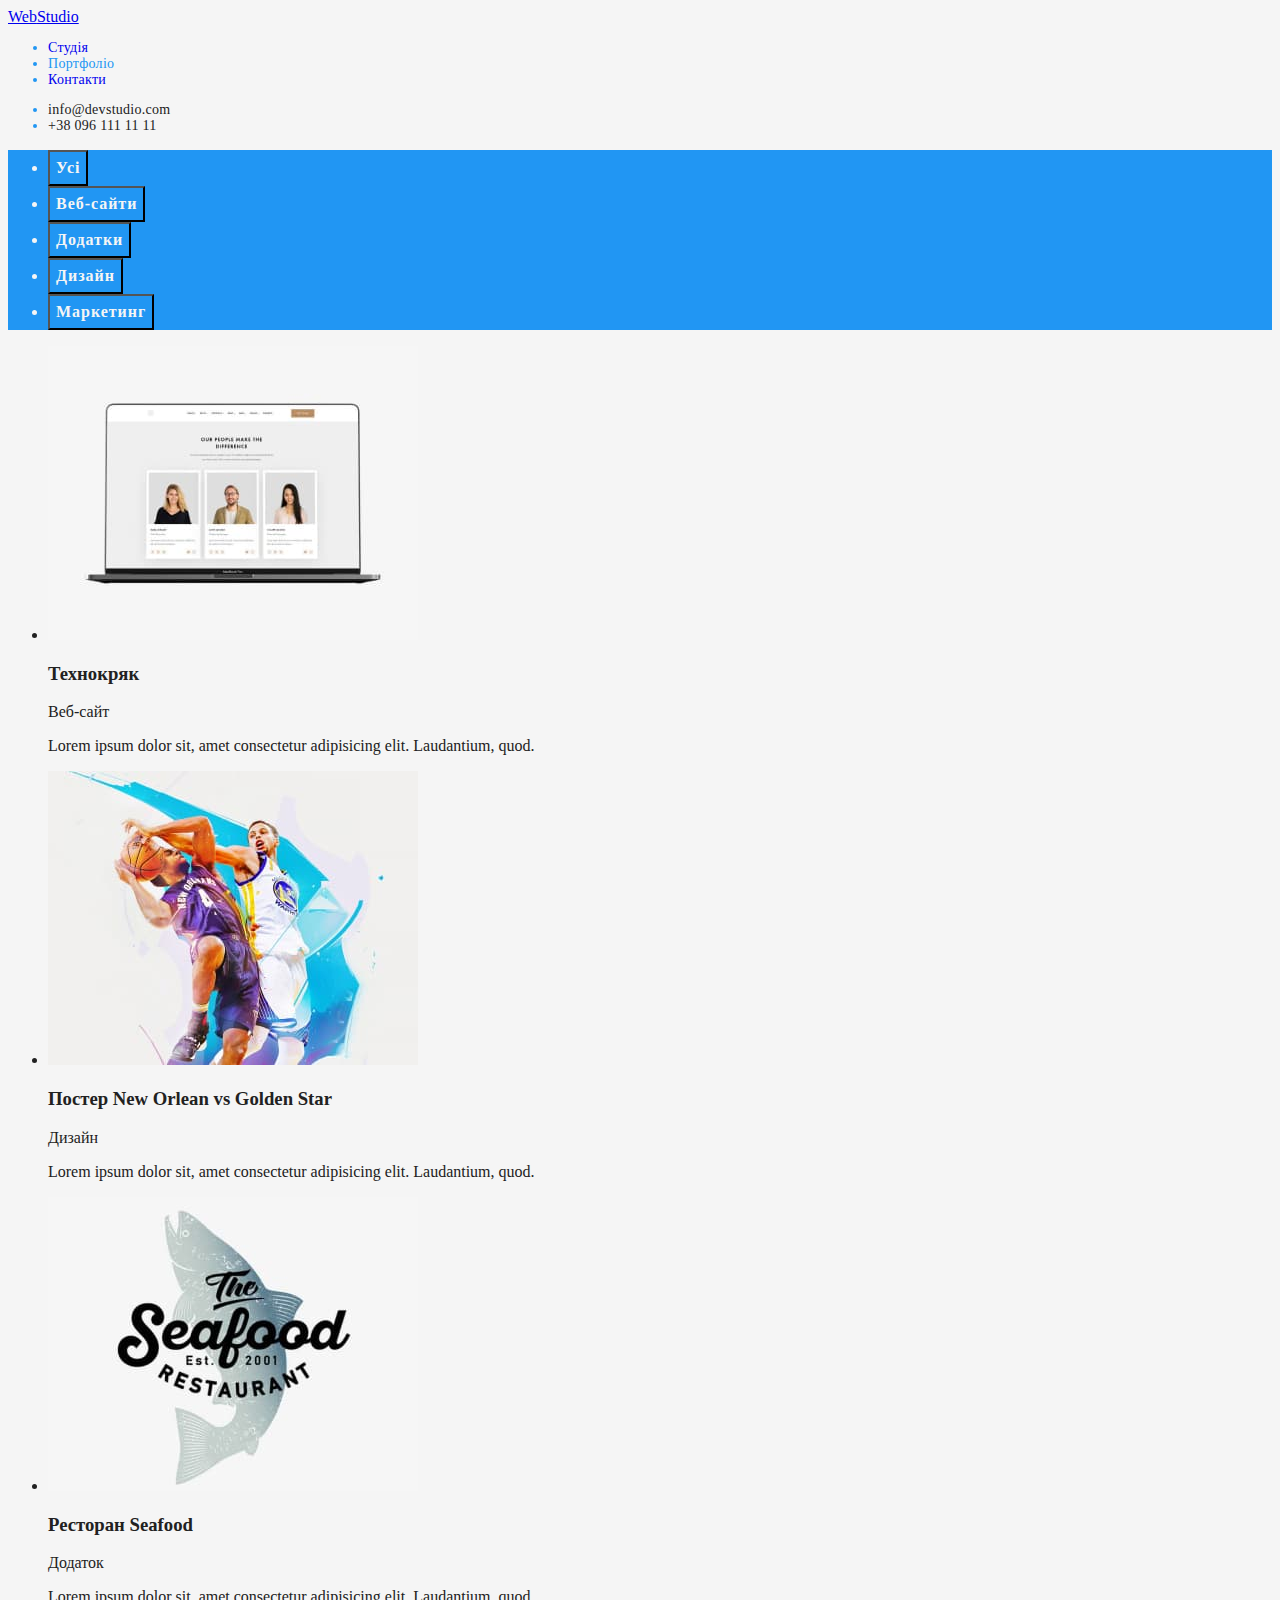
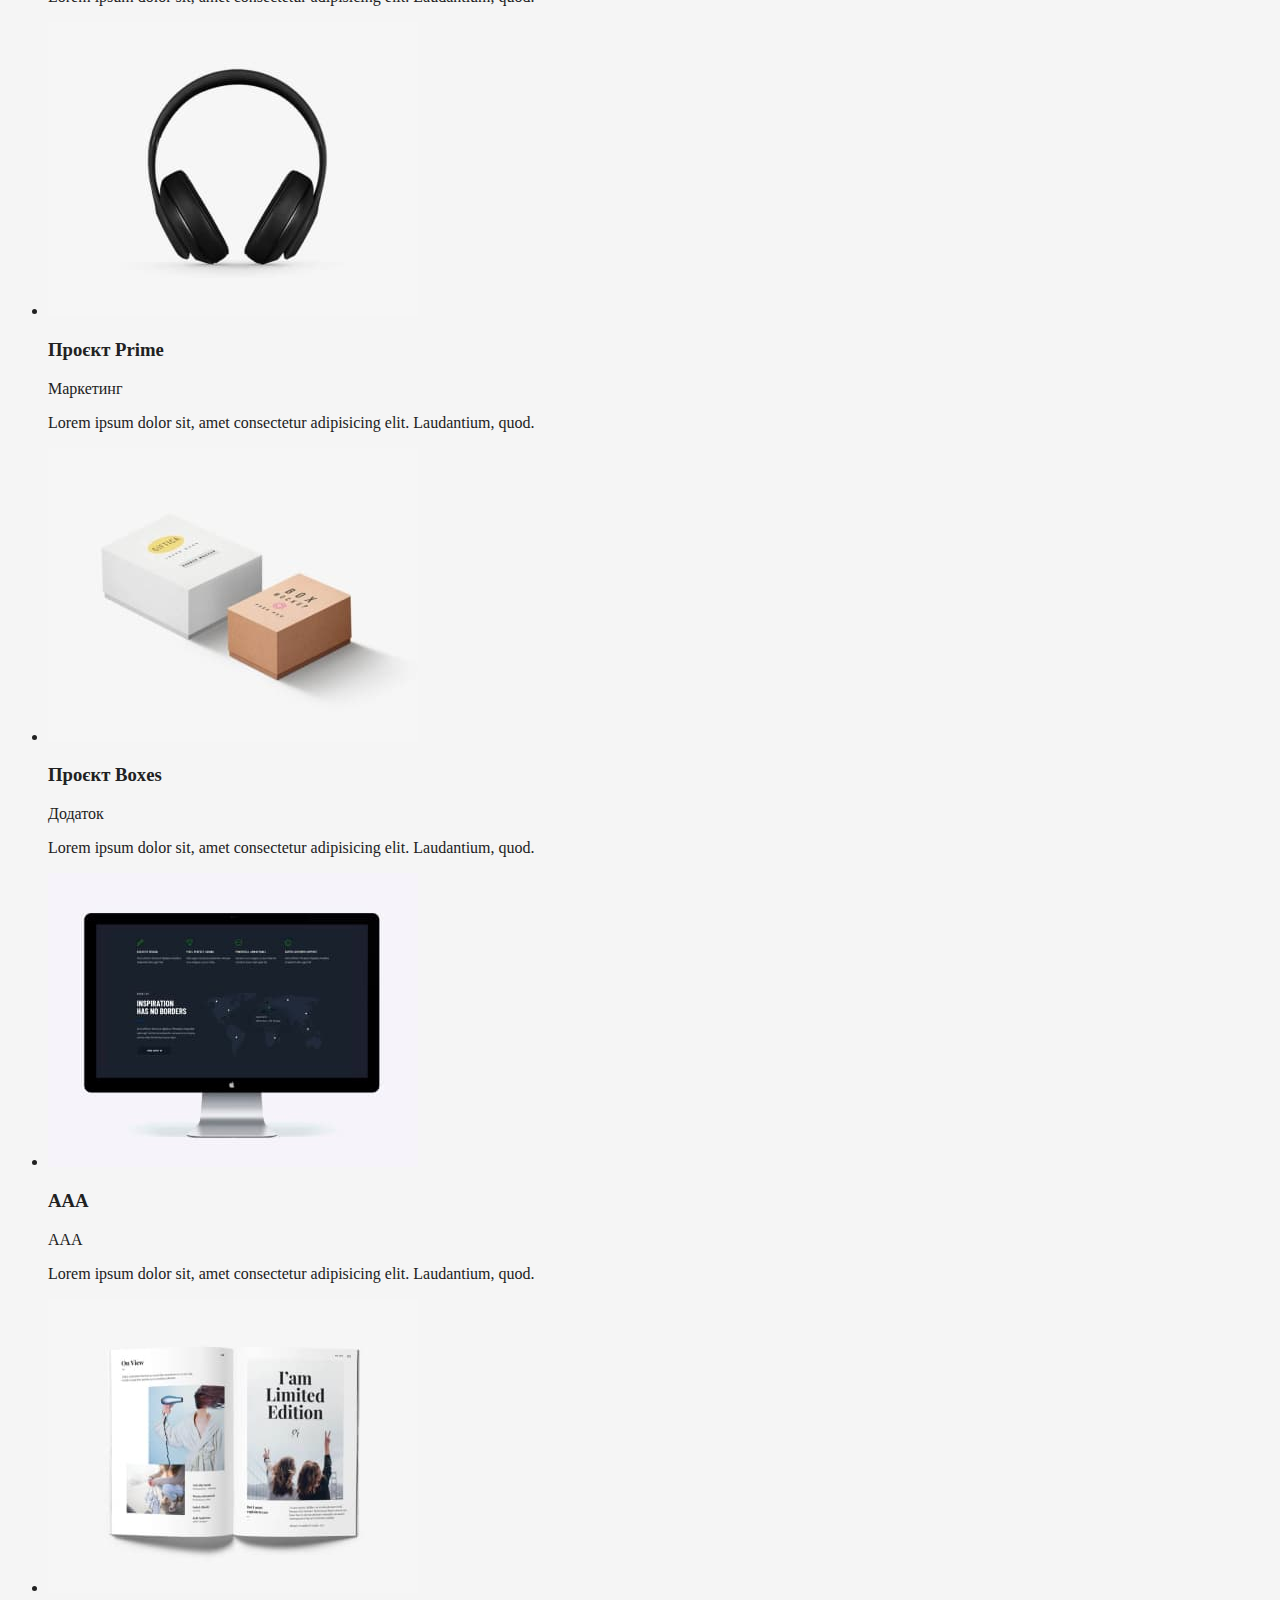
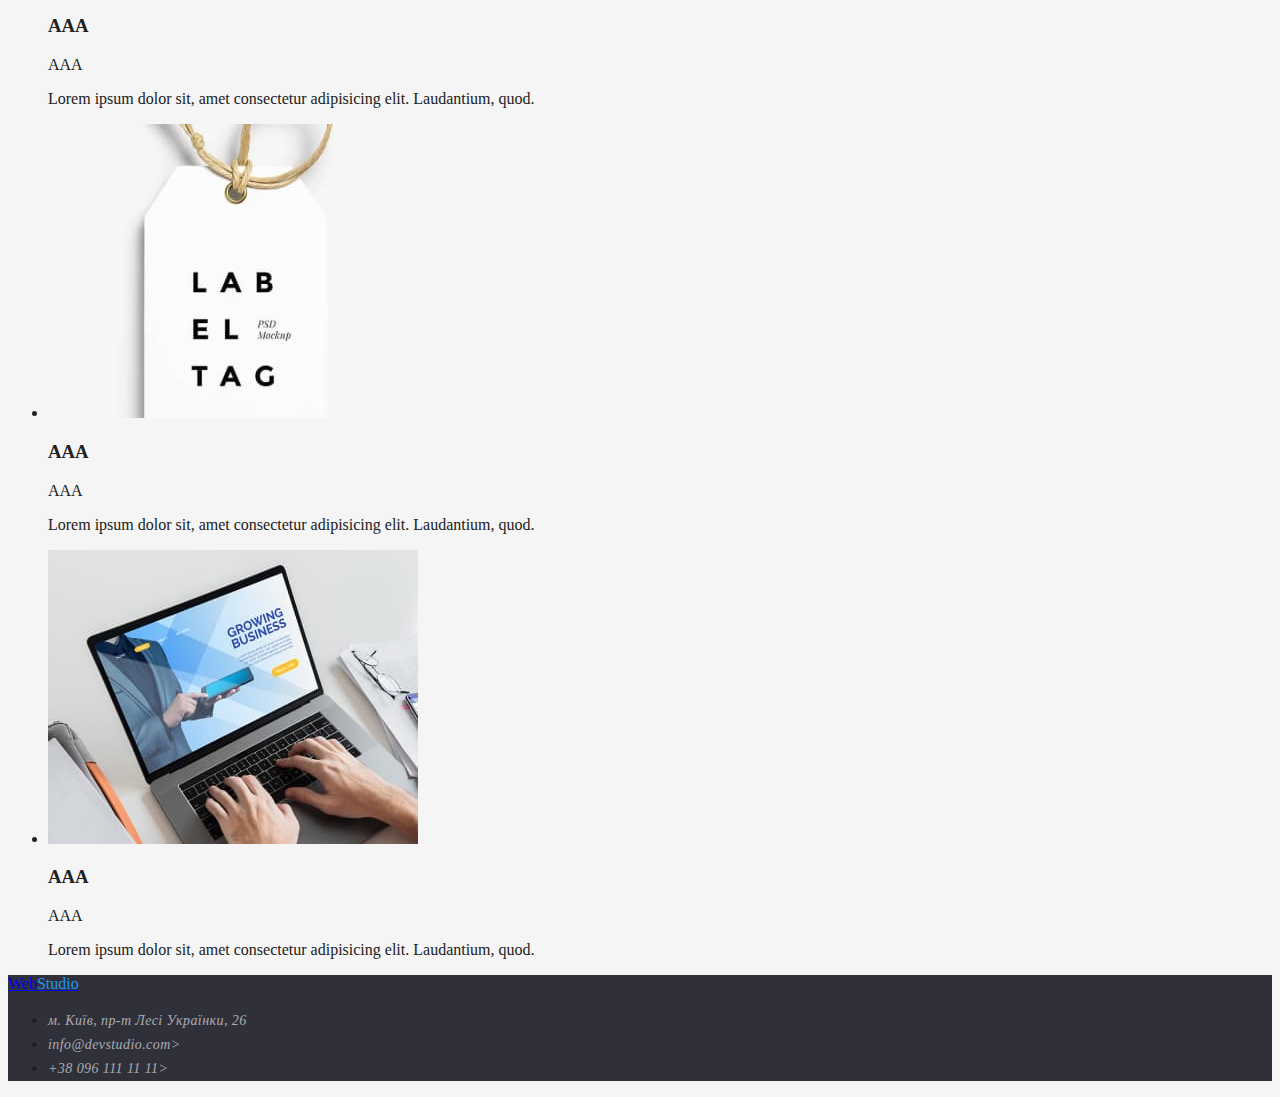
==== portfolio.html @ 918c4058 "HW2start" ====
<!DOCTYPE html>
<html lang="en">
<head>
    <meta charset="UTF-8">
    <meta http-equiv="X-UA-Compatible" content="IE=edge">
    <meta name="viewport" content="width=device-width, initial-scale=1.0">
    <title>Portfolio</title>
    <link rel="preconnect" href="https://fonts.gstatic.com" crossorigin>
    <link rel="stylesheet" href="./css/styles.css">

    
</head>
<body>
    <!--Header-->
    <header>
        <nav>
            <a href="./index.html"> 
                <span class="logo-link-web">Web</span><span class="logo-link-studio">Studio</span></a>
            <ul class="site-nav-list">
                <li><a href ="./index.html" class="link">Студія</a></li>
                <li><a href="/" class="link current">Портфоліо</a></li>
                <li><a href="/" class="link">Контакти</a></li>
            </ul>
        </nav>
        <ul class="auth-nav-list">
            <li><a href="mailto:info@devstudio.com" class="auth-link">info@devstudio.com</a></li>
            <li><a href="tel:+380961111111" class="auth-link">+38 096 111 11 11</a></li>
        </ul>
            
    </header>
    <main>
        <h1 hidden class="projects-title">Наші проєкти</h1>
        <!--Buttons-->
            <ul class="button"> 
                <li><button type="button" class="button">Усі</button></li>
                <li><button type="button" class="button">Веб-сайти</button></li>
                <li><button type="button" class="button">Додатки</button></li>
                <li><button type="button" class="button">Дизайн</button></li>
                <li><button type="button" class="button">Маркетинг</button></li>
            </ul>

        <!--Projects-->
        <section class="projects">
                <ul>
                    <li>
                        <img src="./images/project1.jpeg" alt="Леп топ. Зображення сайту" width="370">
                        <h3 class="project-name">Технокряк</h3>
                        <p class="app">Веб-сайт</p>
                        <p>Lorem ipsum dolor sit, amet consectetur adipisicing elit. Laudantium, quod.</p>
                    </li>
                    <li>
                        <img src="./images/project2.jpeg" alt="Двоє гравців у бескетбол. Векторний малюнок." width="370">
                        <h3 class="project-name">Постер New Orlean vs Golden Star</h3>
                        <p lang="en" class="app">Дизайн</p>
                        <p>Lorem ipsum dolor sit, amet consectetur adipisicing elit. Laudantium, quod.</p>
                    </li>
                    <li>
                        <img src="./images/project3.jpeg" alt="Логотип. Лосось." width="370">
                        <h3 lang="en" class="project-name">Ресторан Seafood</h3>
                        <p lang="en" class="app">Додаток</p>
                        <p>Lorem ipsum dolor sit, amet consectetur adipisicing elit. Laudantium, quod.</p>
                    </li>
                    <li>
                        <img src="./images/project4.jpeg" alt="Чорні бездротові навушники." width="370">
                        <h3 lang="en" class="project-name">Проєкт Prime</h3>
                        <p lang="en" class="app">Маркетинг</p>
                        <p>Lorem ipsum dolor sit, amet consectetur adipisicing elit. Laudantium, quod.</p>
                    </li>
                    <li>
                        <img src="./images/project5.jpeg" alt="Дві коробки. Перша біла. Друга коричневаю Коричнева менша від білої." width="370">
                        <h3 lang="en" class="project-name">Проєкт Boxes</h3>
                        <p lang="en" class="app">Додаток</p>
                        <p>Lorem ipsum dolor sit, amet consectetur adipisicing elit. Laudantium, quod.</p>
                    </li>
                    <li>
                        <img src="./images/project6.jpeg" alt="AAA" width="370">
                        <h3 class="project-name">AAA</h3>
                        <p lang="en" class="app">AAA</p>
                        <p>Lorem ipsum dolor sit, amet consectetur adipisicing elit. Laudantium, quod.</p>
                    </li>
                    <li>
                        <img src="./images/project7.jpeg" alt="AAA" width="370">
                        <h3 class="project-name">AAA</h3>
                        <p lang="en" class="app">AAA</p>
                        <p>Lorem ipsum dolor sit, amet consectetur adipisicing elit. Laudantium, quod.</p>
                    </li>
                    <li>
                        <img src="./images/project8.jpeg" alt="AAA" width="370">
                        <h3 class="project-name">AAA</h3>
                        <p lang="en" class="app">AAA</p>
                        <p>Lorem ipsum dolor sit, amet consectetur adipisicing elit. Laudantium, quod.</p>
                    </li>
                    <li>
                        <img src="./images/project9.jpeg" alt="AAA" width="370">
                        <h3 class="project-name">AAA</h3>
                        <p lang="en" class="app">AAA</p>
                        <p>Lorem ipsum dolor sit, amet consectetur adipisicing elit. Laudantium, quod.</p>
                    </li>
                </ul>
        </section>
    </main>
    <!--Footer -->
    <footer class="footer">
        <a href="index.html"> 
            <span class="logo-link-web">Web</span><span class="logo-link-studio-white">Studio</span></a>
        <address>
            <ul>
                <li>                
                    <a href="https://goo.gl/maps/D7AYQbpJmKxiP5Zv7"
                    target="_blank"
                    rel="noopener noreferrer nofollow" class="link-address"
                    >м. Київ, пр-т Лесі Українки, 26</a>
                </li>
                <li><a href="mailto:info@devstudio.com" class="link-address">info@devstudio.com></a></li>
                <li><a href="tel:+380961111111" class="link-address">+38 096 111 11 11></a></li>
            </ul>
        </address>
    </footer>

</body>
</html>
---- css/styles.css ----
:root{
    --primary-text-color: #212121;
    --hero-text-color: #F5F5F5;
    --accet-text-color: #757575;
    --logo-blue-color:#2196F3;
    --primary-background-color:#FFFFFF;
    --additional-background-color:#F5F4FA;
    --accent-background-color:#2F303A;
}

body{
    color: var(--primary-text-color);
    background-color: #F5F5F5;
    font-family: 'roboto', 'sans-serif';
}

.list{
    list-style: none;
}

.link{
    text-decoration: none;
} 

/* header */
.header{
    background-color: var(--primary-background-color);
}
.logo-link{
    color:var(--logo-blue-color); 
    font-family: 'Raleway';
    font-weight: 700;
    font-size: 26px;
    line-height: calc(31/26);
    letter-spacing: 0.03em;
    text-decoration: none;
}

.accent-black{
    color: var(--primary-text-color);
    font-family: 'Raleway';
    font-weight: 700;
    font-size: 26px;
    line-height: calc(31/26);
    letter-spacing: 0.03em;
    text-decoration: none;
}

.accent-black:hover {
    color:var(--logo-blue-color);                                    
}

/* Site navigaion */
.site-nav-list{
    color: var(--primary-text-color);
    font-weight: 500;
    font-size: 14px;
    line-height: calc(16/14);
    letter-spacing: 0.02em;
}

.site-nav-list,.logo-link-studio-white,.link-address,.link:hover,
.site-nav-list,.logo-link-studio-white,.link-address,.link:focus{
    color:var(--logo-blue-color); 
    text-decoration: none;                                      
}

.site-nav-list .link.current{
    color: var(--logo-blue-color);
}
/* Site autharisation */
.auth-nav-list, .auth-link:hover
.auth-nav-list, .auth-link:focus{
    color:var(--logo-blue-color);        
    font-weight: 500;
    font-size: 14px;
    line-height: calc(16/14);
    letter-spacing: 0.02em;
}

.auth-nav-list .auth-link {
    color: var(--primary-text-color);
    text-decoration: none;
}

.auth-nav-list,.auth-link:hover,
.auth-nav-list,.auth-link:focus{
    color:var(--logo-blue-color);                                       
}

/*hero*/
.hero{
    background-color: var(--accent-background-color);
}
.hero-title{
    color: var(--hero-text-color);
    font-weight: 900;
    font-size: 44px;
    line-height: calv(60/44);
    letter-spacing: 0.06em;
    text-align: center;
    }

/*button*/

.button{
    font-family: 'Roboto';
    font-style: normal;
    font-weight: 700;
    font-size: 16px;
    line-height: calc(30/16);
    color: var(--hero-text-color);
    background-color: var(--logo-blue-color);
    letter-spacing: 0.06em;
}

.button:hover,
.button:focus {
    color: var(--logo-blue-color);
}

/*benefits*/
.benefits{
    background-color: var(--primary-background-color);
}
.benefits-title{
    color: var(--primary-text-color);
    background-color: #F5F5F5;
    font-weight: 700;
    font-size: 14px;
    line-height: calc(16/14);
    letter-spacing: 0.03em;
    text-transform: uppercase;
    background-color: var(--primary-background-color);

}
.benefits-descriptions{
    color: #757575; 
    font-size: 14px;
    line-height: 24px;
    letter-spacing: 0.03em;
    background-color: var(--primary-background-color);

}

.visually-hidden {
  position: absolute;
  width: 1px;
  height: 1px;
  margin: -1px;
  border: 0;
  padding: 0;
  
  white-space: nowrap;
  clip-path: inset(100%);
  clip: rect(0 0 0 0);
  overflow: hidden;
}

/*examples*/

.examples{
    background-color: var(--primary-background-color);

}
.examples-title{
    color: var(--primary-text-color);
    font-weight: 700;
    font-size: 36px;
    line-height: calc(42/36);
    text-align: center;
    letter-spacing: 0.03em;
}

.examples-ul{

}

.examples-image{

}

/*our-team*/
.our-team{
    background-color: var(--additional-background-color);
}
.our-team-title{
    font-weight: 700;
    font-size: 36px;
    line-height: calc(42/36);
    text-align: center;
    letter-spacing: 0.03em;
}
.team-member-name{
    color: var(--primary-text-color);
    font-weight: 500;
    font-size: 16px;
    line-height: calc(19/16);
}

.team-member-posiion{
    color:#757575;
    font-size: 16px;
    line-height: calc(19/16);
    letter-spacing: 0.03em;
}
/*footer*/
.footer{
    background-color:#2F303A;
}

/*address*/
.accent-white{
    color:var(--hero-text-color);
    font-weight: 700;
    font-size: 26px;
    line-height: calc(31/26);
}

.accent-white:hover {
    color:var(--logo-blue-color);                                    
}

.link-address-address{
    color: var(--hero-text-color);
    font-size: 14px;
    line-height:calc(24/14);
    letter-spacing: 0.03em;
}

.link-address{
    color: var(--hero-text-color);
    font-size: 14px;
    line-height:calc(24/14);
    letter-spacing: 0.03em;
    color: rgba(255, 255, 255, 0.6);
}


/* -----portfolio----*/
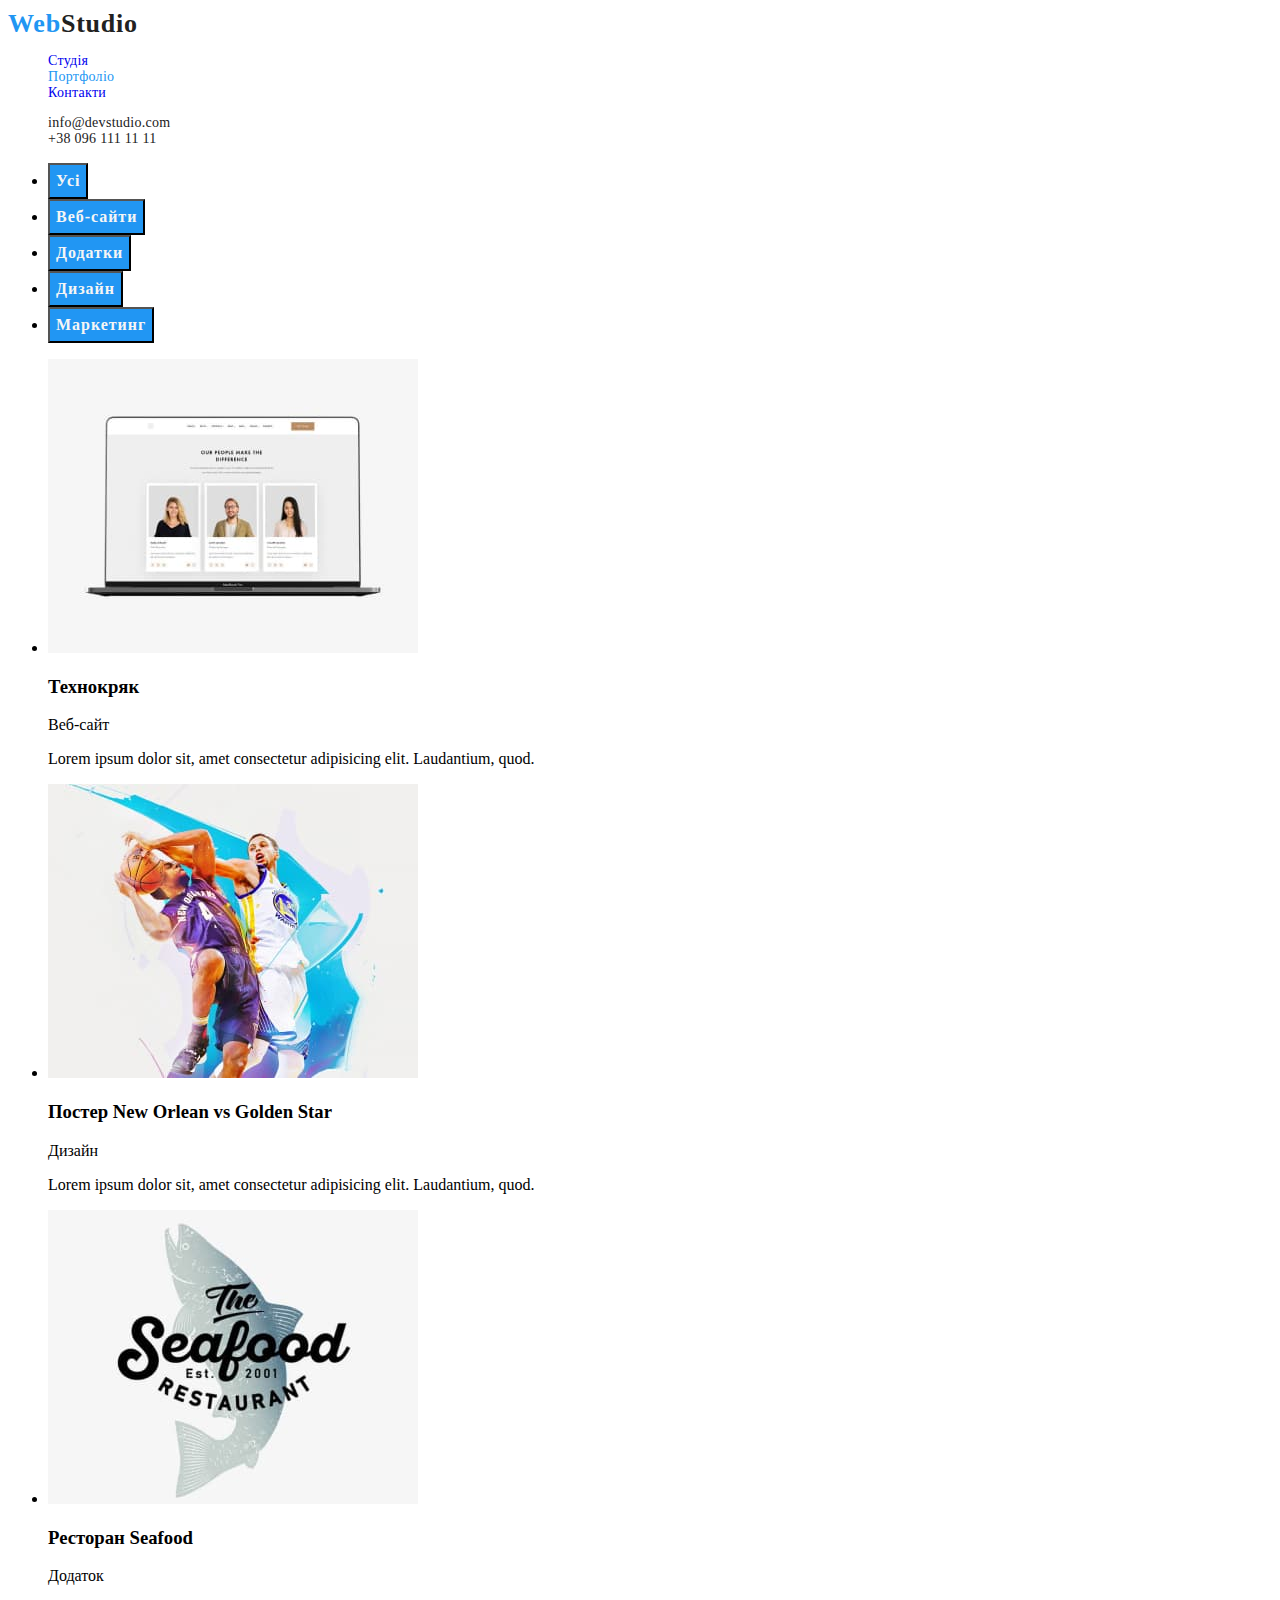
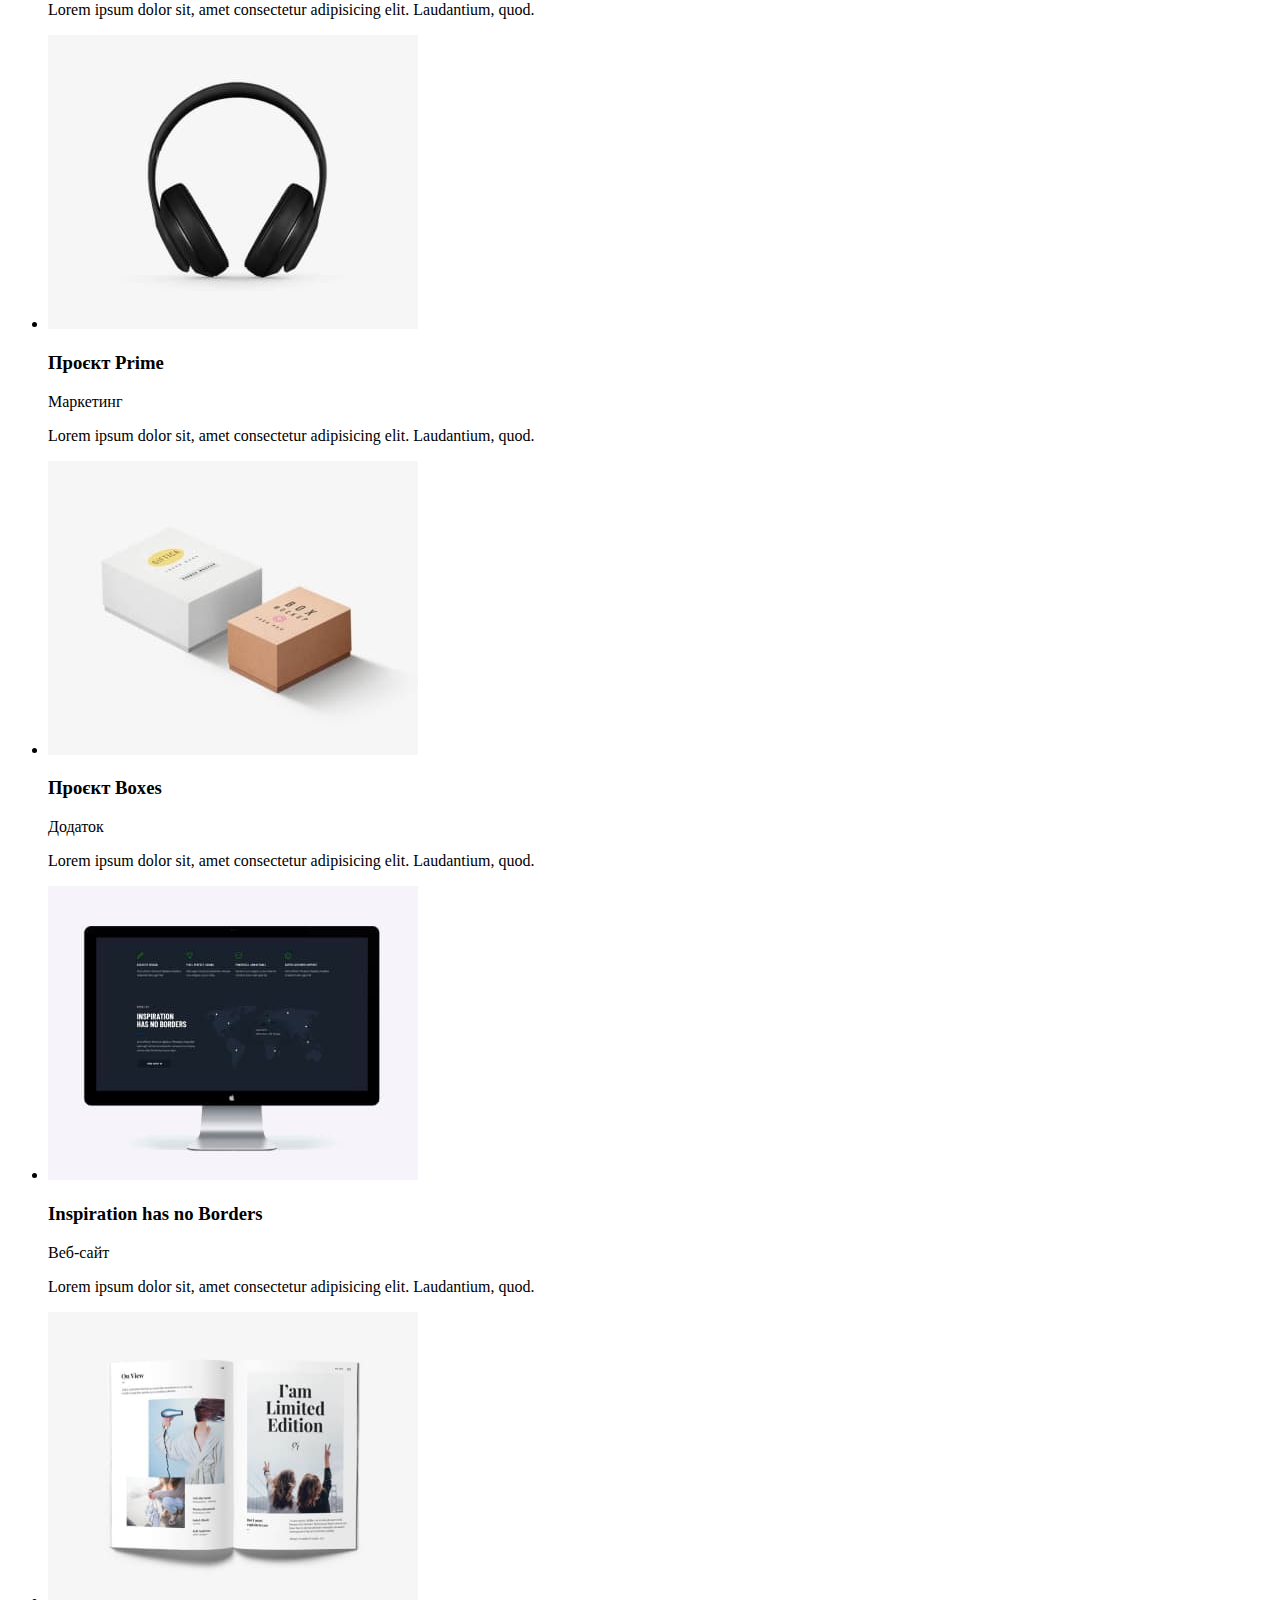
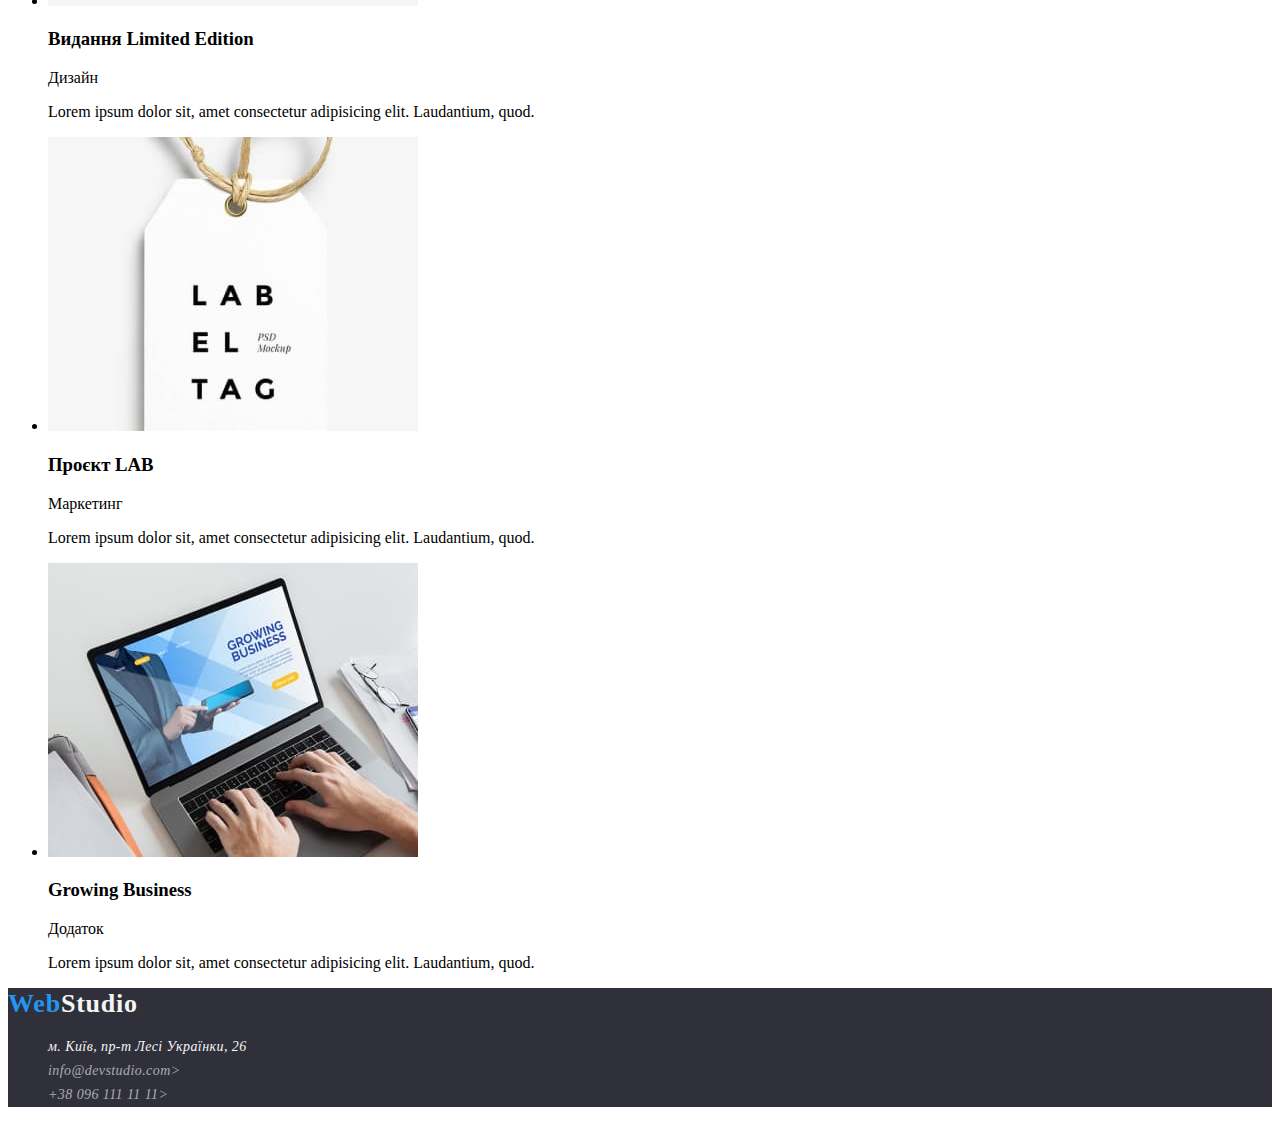
==== commit 319b970a: "Portfolio added" ====
--- a/portfolio.html
+++ b/portfolio.html
@@ -7,31 +7,30 @@
     <title>Portfolio</title>
     <link rel="preconnect" href="https://fonts.gstatic.com" crossorigin>
     <link rel="stylesheet" href="./css/styles.css">
-
     
 </head>
 <body>
-    <!--Header-->
-    <header>
+<!--Header-->
+    <header class="header">
         <nav>
-            <a href="./index.html"> 
-                <span class="logo-link-web">Web</span><span class="logo-link-studio">Studio</span></a>
-            <ul class="site-nav-list">
+            <a href="./index.html" class="logo-link link">Web<span class="accent-black">Studio</span></a>
+            <ul class="site-nav-list list ">
                 <li><a href ="./index.html" class="link">Студія</a></li>
-                <li><a href="/" class="link current">Портфоліо</a></li>
+                <li><a href="./portfolio.html" class="link current">Портфоліо</a></li>
                 <li><a href="/" class="link">Контакти</a></li>
             </ul>
         </nav>
-        <ul class="auth-nav-list">
+        <ul class="auth-nav-list list">
             <li><a href="mailto:info@devstudio.com" class="auth-link">info@devstudio.com</a></li>
             <li><a href="tel:+380961111111" class="auth-link">+38 096 111 11 11</a></li>
         </ul>
             
     </header>
     <main>
-        <h1 hidden class="projects-title">Наші проєкти</h1>
-        <!--Buttons-->
-            <ul class="button"> 
+
+<!--Filter of buttons-->
+        <h1 hidden class="portfolio-title">Портфоліо</h1>
+            <ul class="filter"> 
                 <li><button type="button" class="button">Усі</button></li>
                 <li><button type="button" class="button">Веб-сайти</button></li>
                 <li><button type="button" class="button">Додатки</button></li>
@@ -73,46 +72,46 @@
                         <p>Lorem ipsum dolor sit, amet consectetur adipisicing elit. Laudantium, quod.</p>
                     </li>
                     <li>
-                        <img src="./images/project6.jpeg" alt="AAA" width="370">
-                        <h3 class="project-name">AAA</h3>
-                        <p lang="en" class="app">AAA</p>
+                        <img src="./images/project6.jpeg" alt="Десктоп" width="370">
+                        <h3 class="project-name">Inspiration has no Borders</h3>
+                        <p lang="en" class="app">Веб-сайт</p>
                         <p>Lorem ipsum dolor sit, amet consectetur adipisicing elit. Laudantium, quod.</p>
                     </li>
                     <li>
-                        <img src="./images/project7.jpeg" alt="AAA" width="370">
-                        <h3 class="project-name">AAA</h3>
-                        <p lang="en" class="app">AAA</p>
+                        <img src="./images/project7.jpeg" alt="Книга лімітованого видання" width="370">
+                        <h3 class="project-name">Видання Limited Edition</h3>
+                        <p lang="en" class="app">Дизайн</p>
                         <p>Lorem ipsum dolor sit, amet consectetur adipisicing elit. Laudantium, quod.</p>
                     </li>
                     <li>
-                        <img src="./images/project8.jpeg" alt="AAA" width="370">
-                        <h3 class="project-name">AAA</h3>
-                        <p lang="en" class="app">AAA</p>
+                        <img src="./images/project8.jpeg" alt="Паперовий лейб" width="370">
+                        <h3 class="project-name">Проєкт LAB</h3>
+                        <p lang="en" class="app">Маркетинг</p>
                         <p>Lorem ipsum dolor sit, amet consectetur adipisicing elit. Laudantium, quod.</p>
                     </li>
                     <li>
                         <img src="./images/project9.jpeg" alt="AAA" width="370">
-                        <h3 class="project-name">AAA</h3>
-                        <p lang="en" class="app">AAA</p>
+                        <h3 class="project-name">Growing Business</h3>
+                        <p lang="en" class="app">Додаток</p>
                         <p>Lorem ipsum dolor sit, amet consectetur adipisicing elit. Laudantium, quod.</p>
                     </li>
                 </ul>
         </section>
     </main>
-    <!--Footer -->
+
+<!--Footer -->
     <footer class="footer">
-        <a href="index.html"> 
-            <span class="logo-link-web">Web</span><span class="logo-link-studio-white">Studio</span></a>
+        <a href="./index.html" class="logo-link link">Web<span class="accent-white">Studio</span></a>
         <address>
-            <ul>
+            <ul class="footer-list list">
                 <li>                
                     <a href="https://goo.gl/maps/D7AYQbpJmKxiP5Zv7"
                     target="_blank"
-                    rel="noopener noreferrer nofollow" class="link-address"
+                    rel="noopener noreferrer nofollow" class="link-address-address link"
                     >м. Київ, пр-т Лесі Українки, 26</a>
                 </li>
-                <li><a href="mailto:info@devstudio.com" class="link-address">info@devstudio.com></a></li>
-                <li><a href="tel:+380961111111" class="link-address">+38 096 111 11 11></a></li>
+                <li><a href="mailto:info@devstudio.com" class="link-address link">info@devstudio.com></a></li>
+                <li><a href="tel:+380961111111" class="link-address link">+38 096 111 11 11></a></li>
             </ul>
         </address>
     </footer>
--- a/css/styles.css
+++ b/css/styles.css
@@ -8,10 +8,10 @@
     --accent-background-color:#2F303A;
 }
 
-body{
+.body{
     color: var(--primary-text-color);
     background-color: #F5F5F5;
-    font-family: 'roboto', 'sans-serif';
+    font-family: 'Roboto''S;
 }
 
 .list{
@@ -99,6 +99,7 @@
     line-height: calv(60/44);
     letter-spacing: 0.06em;
     text-align: center;
+    text-transform: uppercase;
     }
 
 /*button*/
@@ -184,18 +185,22 @@
 .our-team{
     background-color: var(--additional-background-color);
 }
+
 .our-team-title{
     font-weight: 700;
     font-size: 36px;
     line-height: calc(42/36);
     text-align: center;
     letter-spacing: 0.03em;
+    background-color: var(--primary-background-color);
 }
 .team-member-name{
     color: var(--primary-text-color);
     font-weight: 500;
     font-size: 16px;
     line-height: calc(19/16);
+    background-color: var(--primary-background-color);
+
 }
 
 .team-member-posiion{
@@ -203,6 +208,8 @@
     font-size: 16px;
     line-height: calc(19/16);
     letter-spacing: 0.03em;
+    background-color: var(--primary-background-color);
+
 }
 /*footer*/
 .footer{
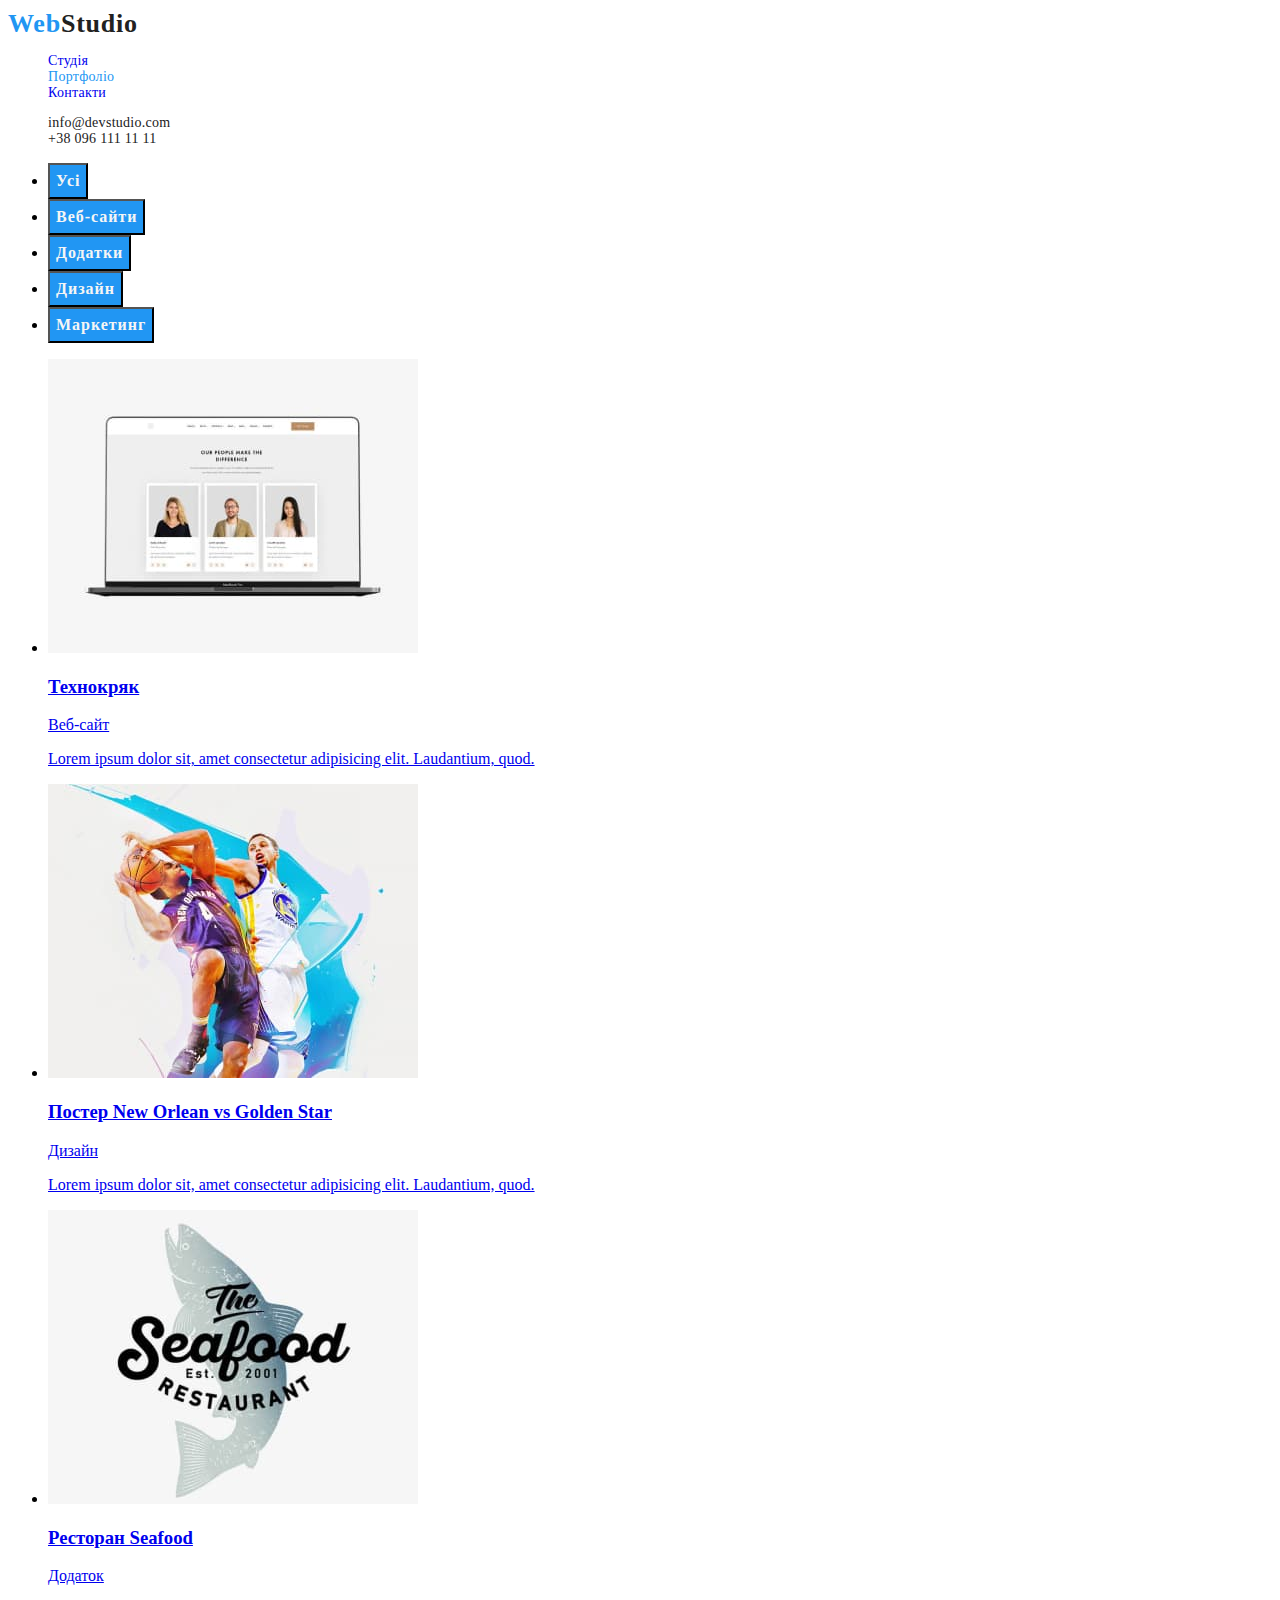
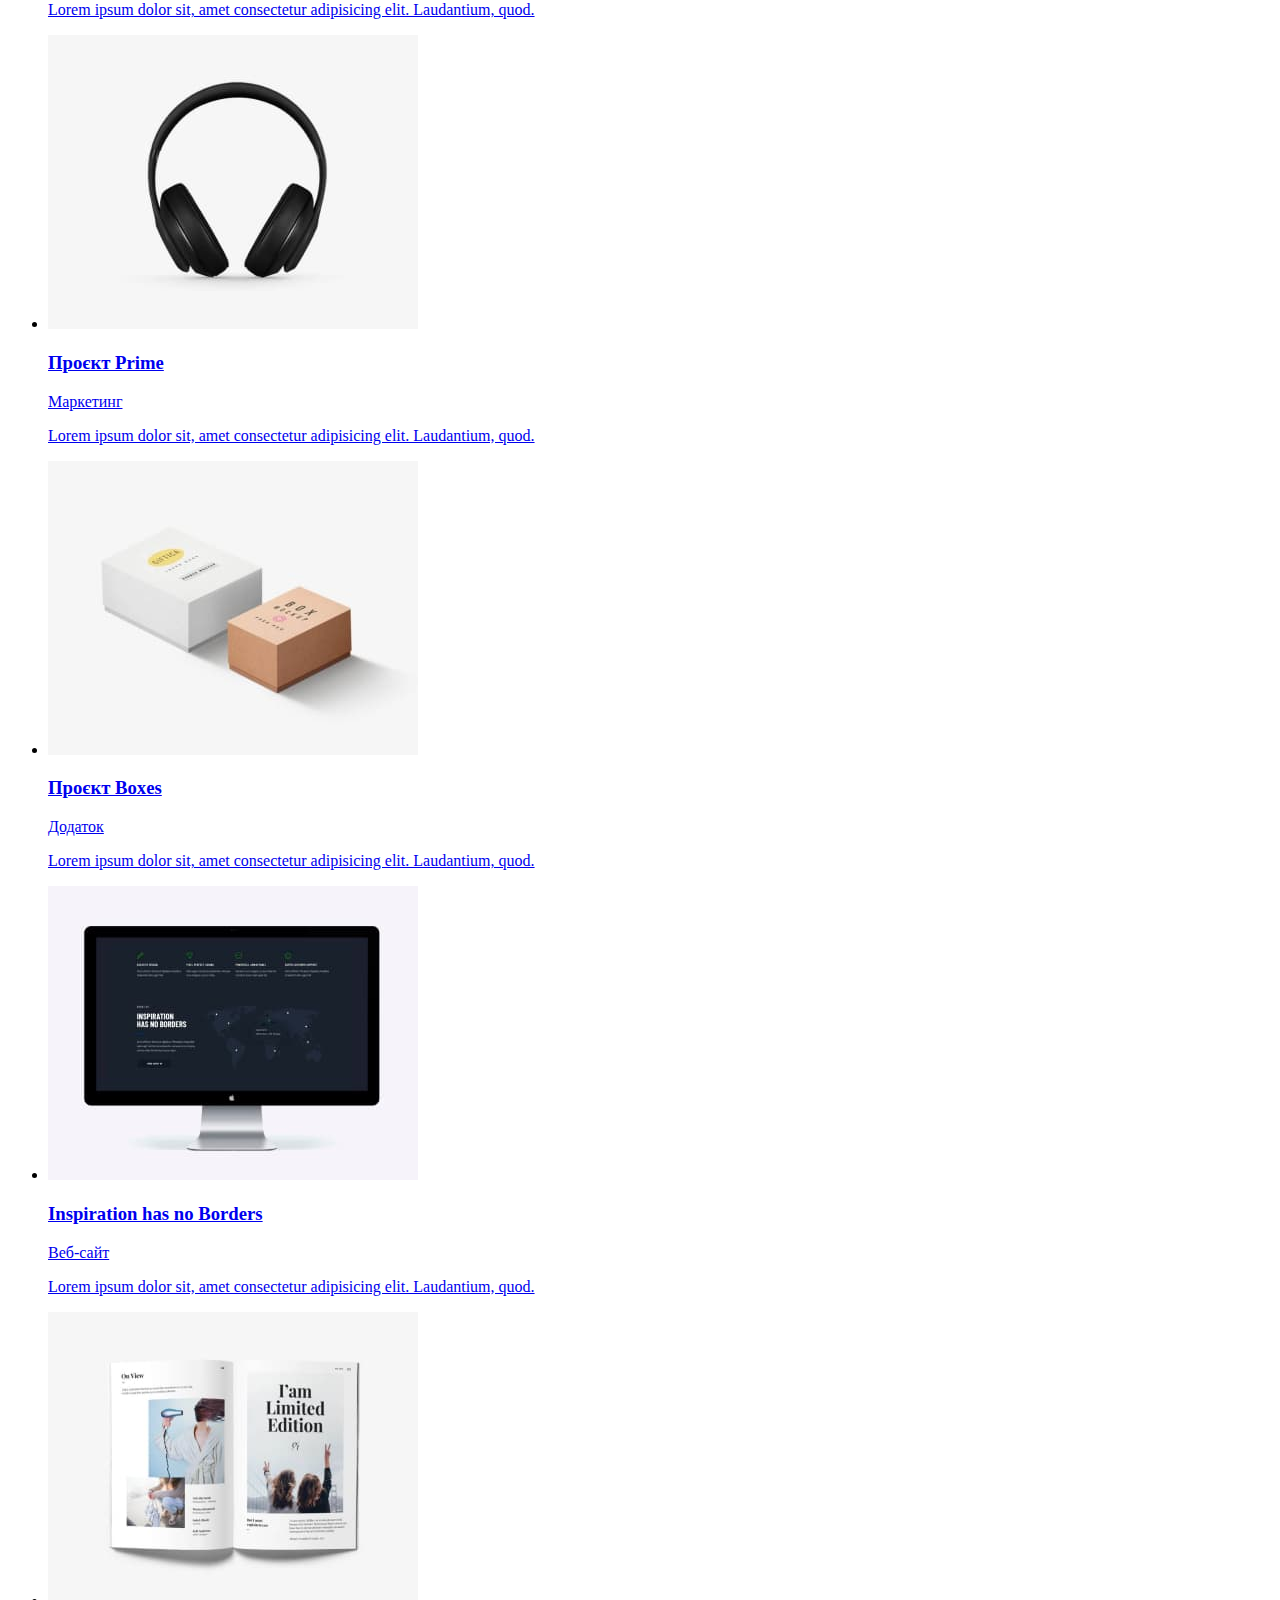
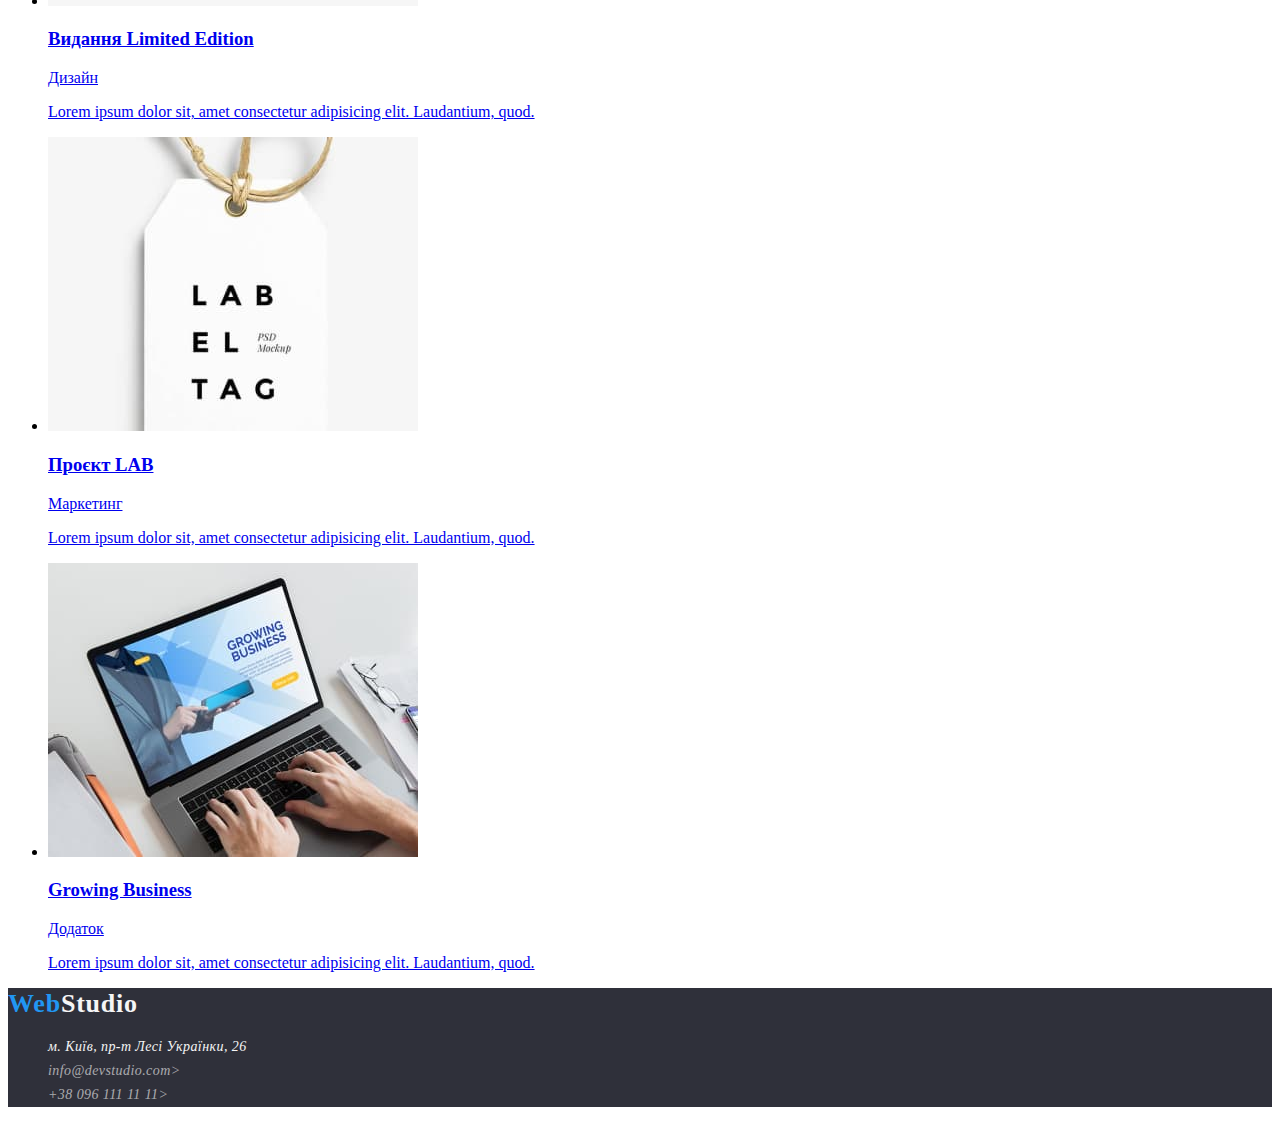
==== commit b044629b: "Portfolio A Href added" ====
--- a/portfolio.html
+++ b/portfolio.html
@@ -42,59 +42,77 @@
         <section class="projects">
                 <ul>
                     <li>
-                        <img src="./images/project1.jpeg" alt="Леп топ. Зображення сайту" width="370">
-                        <h3 class="project-name">Технокряк</h3>
-                        <p class="app">Веб-сайт</p>
-                        <p>Lorem ipsum dolor sit, amet consectetur adipisicing elit. Laudantium, quod.</p>
+                        <a href="./portfolio.html">
+                            <img src="./images/project1.jpeg" alt="Леп топ. Зображення сайту" width="370">
+                            <h3 class="project-name">Технокряк</h3>
+                            <p class="app">Веб-сайт</p>
+                            <p>Lorem ipsum dolor sit, amet consectetur adipisicing elit. Laudantium, quod.</p>
+                        </a>
                     </li>
                     <li>
-                        <img src="./images/project2.jpeg" alt="Двоє гравців у бескетбол. Векторний малюнок." width="370">
-                        <h3 class="project-name">Постер New Orlean vs Golden Star</h3>
-                        <p lang="en" class="app">Дизайн</p>
-                        <p>Lorem ipsum dolor sit, amet consectetur adipisicing elit. Laudantium, quod.</p>
+                        <a href="./portfolio.html">
+                            <img src="./images/project2.jpeg" alt="Двоє гравців у бескетбол. Векторний малюнок." width="370">
+                            <h3 class="project-name">Постер New Orlean vs Golden Star</h3>
+                            <p lang="en" class="app">Дизайн</p>
+                            <p>Lorem ipsum dolor sit, amet consectetur adipisicing elit. Laudantium, quod.</p>
+                        </a>
                     </li>
                     <li>
-                        <img src="./images/project3.jpeg" alt="Логотип. Лосось." width="370">
-                        <h3 lang="en" class="project-name">Ресторан Seafood</h3>
-                        <p lang="en" class="app">Додаток</p>
-                        <p>Lorem ipsum dolor sit, amet consectetur adipisicing elit. Laudantium, quod.</p>
+                        <a href="./portfolio.html">
+                            <img src="./images/project3.jpeg" alt="Логотип. Лосось." width="370">
+                            <h3 lang="en" class="project-name">Ресторан Seafood</h3>
+                            <p lang="en" class="app">Додаток</p>
+                            <p>Lorem ipsum dolor sit, amet consectetur adipisicing elit. Laudantium, quod.</p>
+                        </a>
                     </li>
                     <li>
-                        <img src="./images/project4.jpeg" alt="Чорні бездротові навушники." width="370">
-                        <h3 lang="en" class="project-name">Проєкт Prime</h3>
-                        <p lang="en" class="app">Маркетинг</p>
-                        <p>Lorem ipsum dolor sit, amet consectetur adipisicing elit. Laudantium, quod.</p>
+                        <a href="./portfolio.html">
+                            <img src="./images/project4.jpeg" alt="Чорні бездротові навушники." width="370">
+                            <h3 lang="en" class="project-name">Проєкт Prime</h3>
+                            <p lang="en" class="app">Маркетинг</p>
+                            <p>Lorem ipsum dolor sit, amet consectetur adipisicing elit. Laudantium, quod.</p>
+                        </a>
                     </li>
                     <li>
-                        <img src="./images/project5.jpeg" alt="Дві коробки. Перша біла. Друга коричневаю Коричнева менша від білої." width="370">
-                        <h3 lang="en" class="project-name">Проєкт Boxes</h3>
-                        <p lang="en" class="app">Додаток</p>
-                        <p>Lorem ipsum dolor sit, amet consectetur adipisicing elit. Laudantium, quod.</p>
+                        <a href="./portfolio.html">
+                            <img src="./images/project5.jpeg" alt="Дві коробки. Перша біла. Друга коричневаю Коричнева менша від білої." width="370">
+                            <h3 lang="en" class="project-name">Проєкт Boxes</h3>
+                            <p lang="en" class="app">Додаток</p>
+                            <p>Lorem ipsum dolor sit, amet consectetur adipisicing elit. Laudantium, quod.</p>
+                        </a>
                     </li>
                     <li>
-                        <img src="./images/project6.jpeg" alt="Десктоп" width="370">
-                        <h3 class="project-name">Inspiration has no Borders</h3>
-                        <p lang="en" class="app">Веб-сайт</p>
-                        <p>Lorem ipsum dolor sit, amet consectetur adipisicing elit. Laudantium, quod.</p>
+                        <a href="./portfolio.html">
+                            <img src="./images/project6.jpeg" alt="Десктоп" width="370">
+                            <h3 class="project-name">Inspiration has no Borders</h3>
+                            <p lang="en" class="app">Веб-сайт</p>
+                            <p>Lorem ipsum dolor sit, amet consectetur adipisicing elit. Laudantium, quod.</p>
+                        </a>
                     </li>
                     <li>
-                        <img src="./images/project7.jpeg" alt="Книга лімітованого видання" width="370">
-                        <h3 class="project-name">Видання Limited Edition</h3>
-                        <p lang="en" class="app">Дизайн</p>
-                        <p>Lorem ipsum dolor sit, amet consectetur adipisicing elit. Laudantium, quod.</p>
+                        <a href="./portfolio.html">
+                            <img src="./images/project7.jpeg" alt="Книга лімітованого видання" width="370">
+                            <h3 class="project-name">Видання Limited Edition</h3>
+                            <p lang="en" class="app">Дизайн</p>
+                            <p>Lorem ipsum dolor sit, amet consectetur adipisicing elit. Laudantium, quod.</p>
+                        </a>
                     </li>
                     <li>
-                        <img src="./images/project8.jpeg" alt="Паперовий лейб" width="370">
-                        <h3 class="project-name">Проєкт LAB</h3>
-                        <p lang="en" class="app">Маркетинг</p>
-                        <p>Lorem ipsum dolor sit, amet consectetur adipisicing elit. Laudantium, quod.</p>
-                    </li>
+                        <a href="./portfolio.html">
+                            <img src="./images/project8.jpeg" alt="Паперовий лейб" width="370">
+                            <h3 class="project-name">Проєкт LAB</h3>
+                            <p lang="en" class="app">Маркетинг</p>
+                            <p>Lorem ipsum dolor sit, amet consectetur adipisicing elit. Laudantium, quod.</p>
+                        </a>
+                        </li>
                     <li>
-                        <img src="./images/project9.jpeg" alt="AAA" width="370">
-                        <h3 class="project-name">Growing Business</h3>
-                        <p lang="en" class="app">Додаток</p>
-                        <p>Lorem ipsum dolor sit, amet consectetur adipisicing elit. Laudantium, quod.</p>
-                    </li>
+                        <a href="./portfolio.html">
+                            <img src="./images/project9.jpeg" alt="AAA" width="370">
+                            <h3 class="project-name">Growing Business</h3>
+                            <p lang="en" class="app">Додаток</p>
+                            <p>Lorem ipsum dolor sit, amet consectetur adipisicing elit. Laudantium, quod.</p>
+                        </a>
+                        </li>
                 </ul>
         </section>
     </main>
--- a/css/styles.css
+++ b/css/styles.css
@@ -11,7 +11,7 @@
 .body{
     color: var(--primary-text-color);
     background-color: #F5F5F5;
-    font-family: 'Roboto''S;
+    font-family: 'Roboto''Sans senif;
 }
 
 .list{
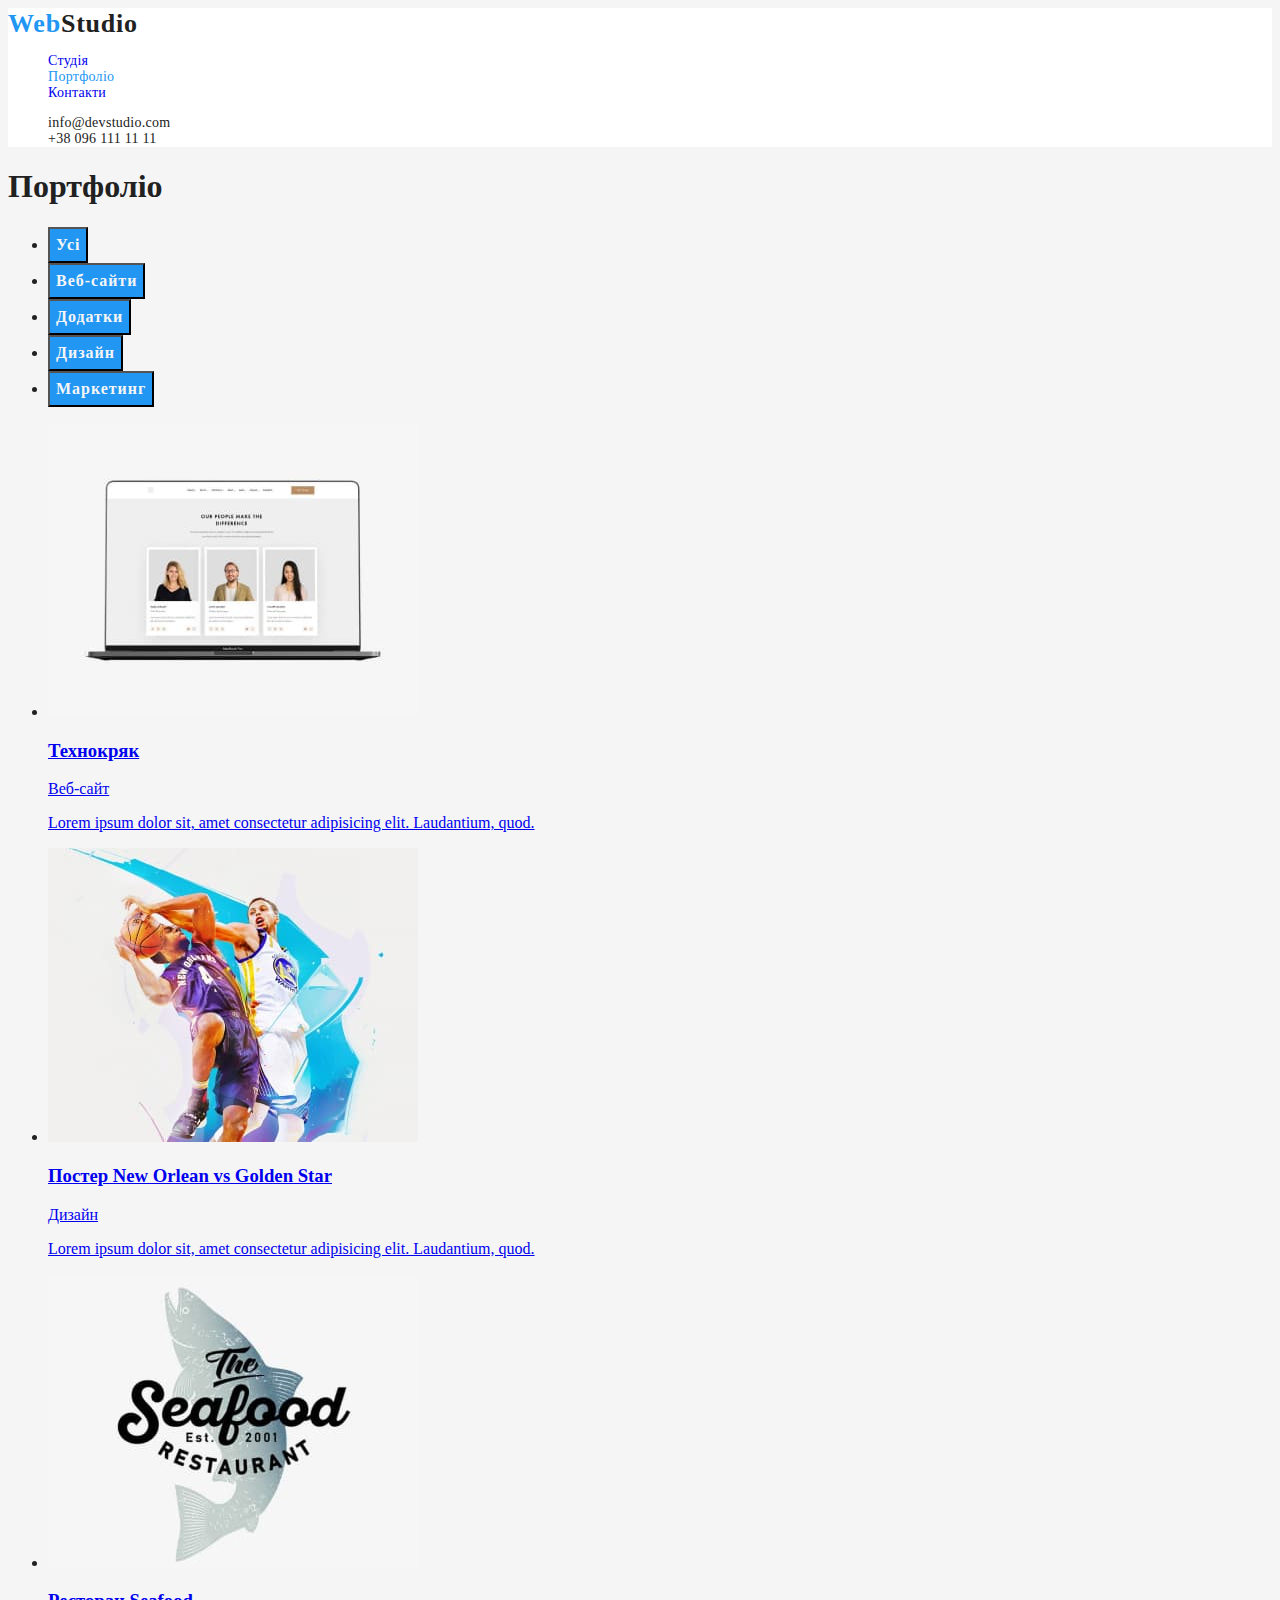
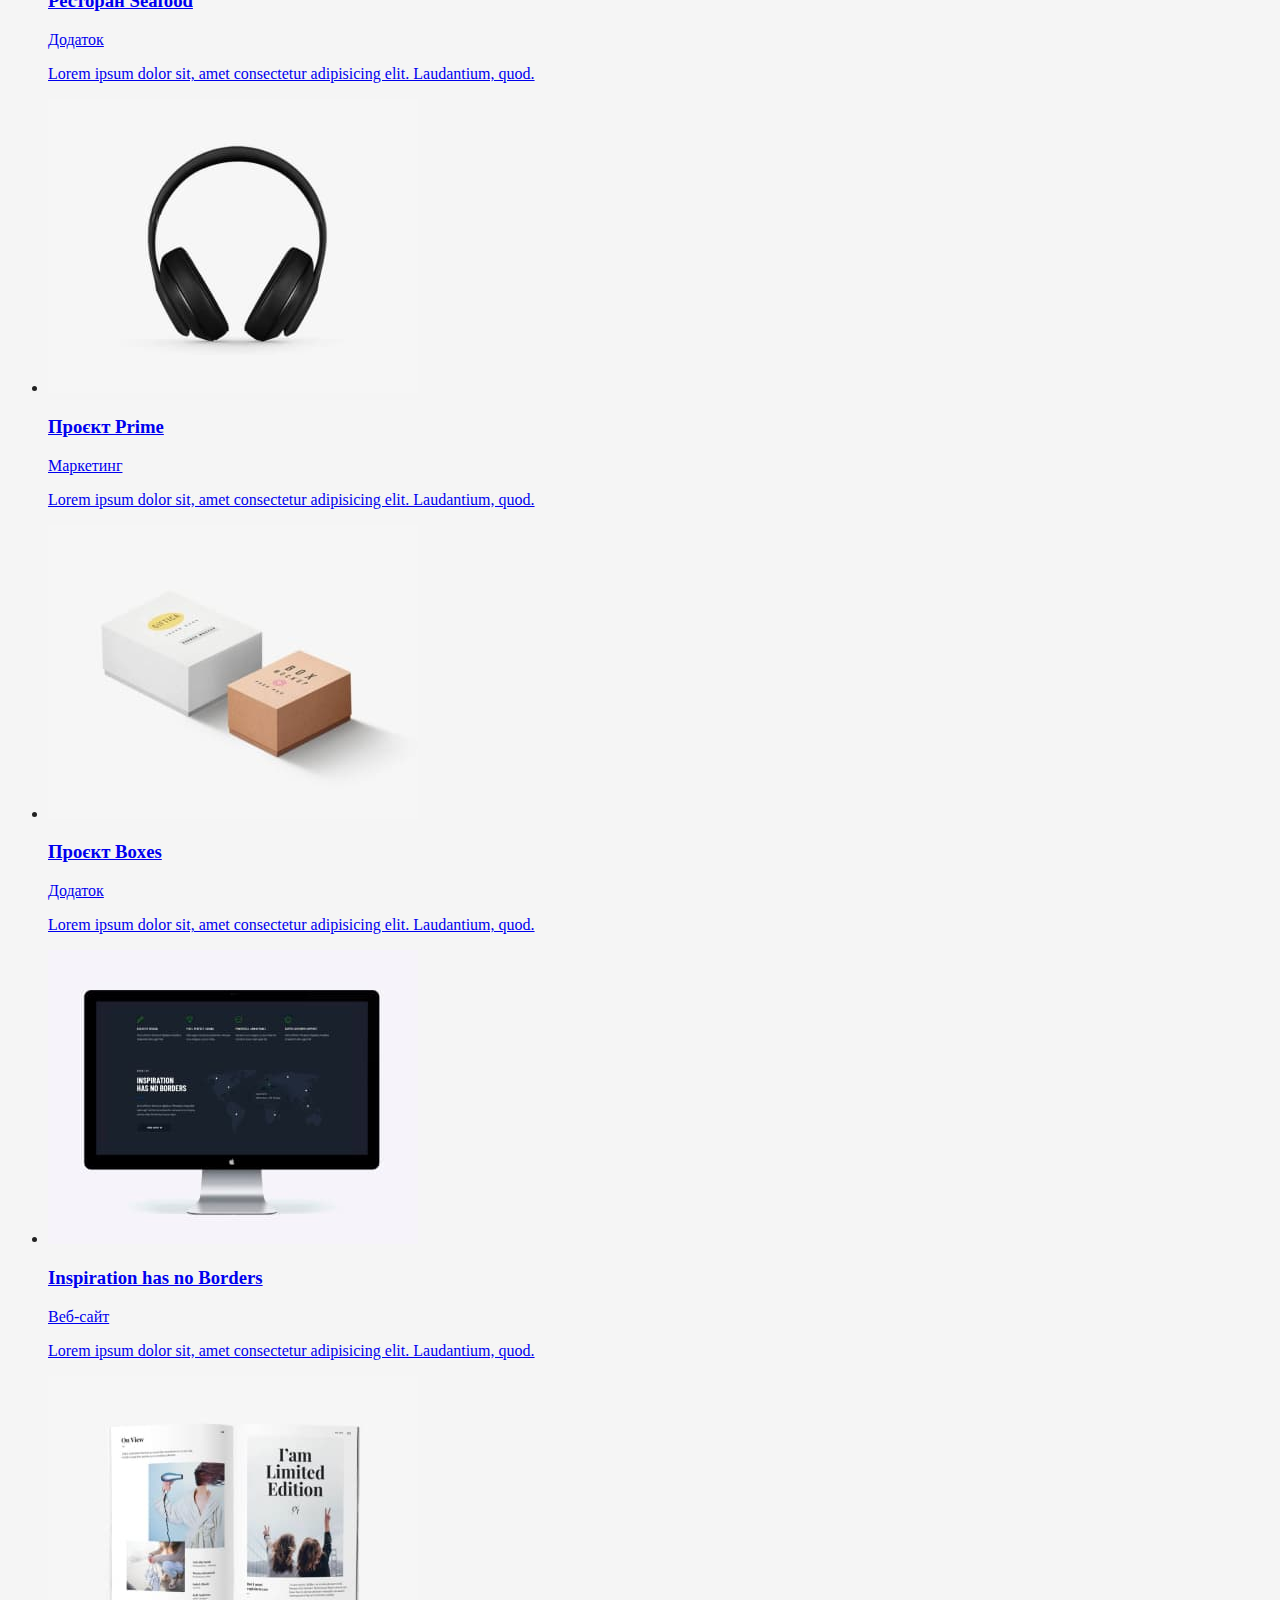
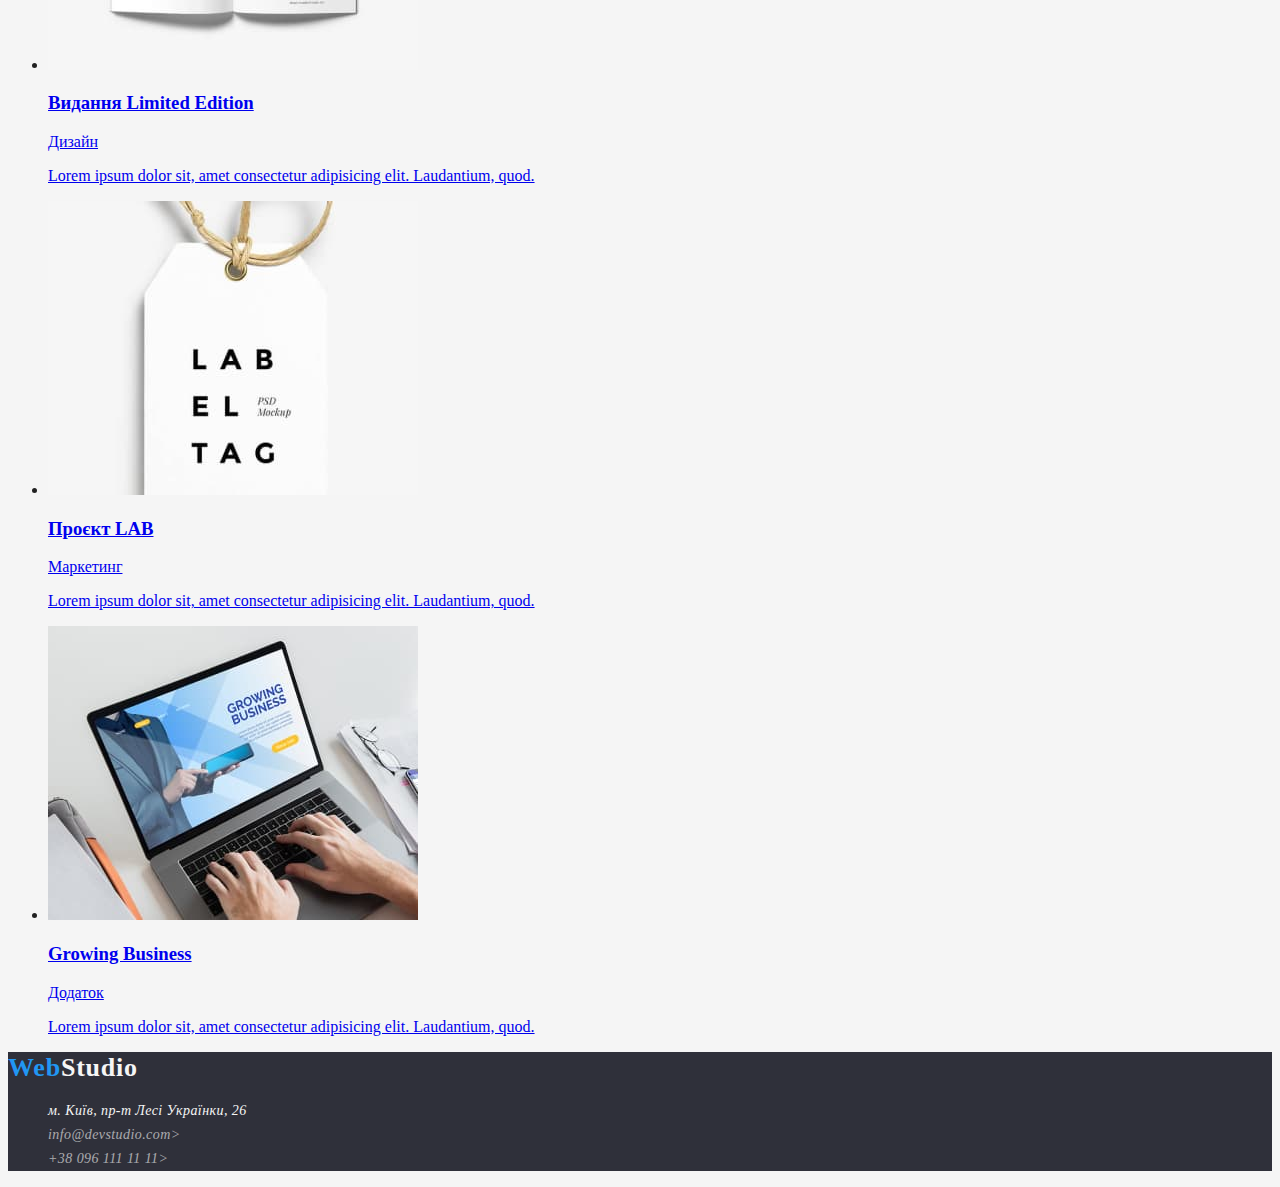
==== commit 638e42d8: "Main structure changed" ====
--- a/portfolio.html
+++ b/portfolio.html
@@ -26,10 +26,11 @@
         </ul>
             
     </header>
-    <main>
 
 <!--Filter of buttons-->
-        <h1 hidden class="portfolio-title">Портфоліо</h1>
+    <main>
+        <section class="projects-filter">
+            <h1>Портфоліо</h1>
             <ul class="filter"> 
                 <li><button type="button" class="button">Усі</button></li>
                 <li><button type="button" class="button">Веб-сайти</button></li>
@@ -37,83 +38,77 @@
                 <li><button type="button" class="button">Дизайн</button></li>
                 <li><button type="button" class="button">Маркетинг</button></li>
             </ul>
-
-        <!--Projects-->
-        <section class="projects">
-                <ul>
-                    <li>
-                        <a href="./portfolio.html">
-                            <img src="./images/project1.jpeg" alt="Леп топ. Зображення сайту" width="370">
-                            <h3 class="project-name">Технокряк</h3>
-                            <p class="app">Веб-сайт</p>
-                            <p>Lorem ipsum dolor sit, amet consectetur adipisicing elit. Laudantium, quod.</p>
+            <ul>
+                <li>
+                    <a href="./portfolio.html">
+                        <img src="./images/project1.jpeg" alt="Леп топ. Зображення сайту" width="370">
+                        <h3 class="project-name">Технокряк</h3>
+                        <p class="app">Веб-сайт</p>                            <p>Lorem ipsum dolor sit, amet consectetur adipisicing elit. Laudantium, quod.</p>
+                    </a>
+                </li>
+                <li>
+                    <a href="./portfolio.html">
+                        <img src="./images/project2.jpeg" alt="Двоє гравців у бескетбол. Векторний малюнок." width="370">                            <h3 class="project-name">Постер New Orlean vs Golden Star</h3>
+                        <p lang="en" class="app">Дизайн</p>
+                        <p>Lorem ipsum dolor sit, amet consectetur adipisicing elit. Laudantium, quod.</p>
+                    </a>
+                </li>
+                <li>
+                    <a href="./portfolio.html">
+                        <img src="./images/project3.jpeg" alt="Логотип. Лосось." width="370">
+                        <h3 lang="en" class="project-name">Ресторан Seafood</h3>
+                        <p lang="en" class="app">Додаток</p>
+                        <p>Lorem ipsum dolor sit, amet consectetur adipisicing elit. Laudantium, quod.</p>
+                    </a>                    
+                </li>
+                <li>
+                    <a href="./portfolio.html">
+                        <img src="./images/project4.jpeg" alt="Чорні бездротові навушники." width="370">
+                        <h3 lang="en" class="project-name">Проєкт Prime</h3>
+                        <p lang="en" class="app">Маркетинг</p>                            <p>Lorem ipsum dolor sit, amet consectetur adipisicing elit. Laudantium, quod.</p>
                         </a>
-                    </li>
-                    <li>
-                        <a href="./portfolio.html">
-                            <img src="./images/project2.jpeg" alt="Двоє гравців у бескетбол. Векторний малюнок." width="370">
-                            <h3 class="project-name">Постер New Orlean vs Golden Star</h3>
-                            <p lang="en" class="app">Дизайн</p>
-                            <p>Lorem ipsum dolor sit, amet consectetur adipisicing elit. Laudantium, quod.</p>
-                        </a>
-                    </li>
-                    <li>
-                        <a href="./portfolio.html">
-                            <img src="./images/project3.jpeg" alt="Логотип. Лосось." width="370">
-                            <h3 lang="en" class="project-name">Ресторан Seafood</h3>
-                            <p lang="en" class="app">Додаток</p>
-                            <p>Lorem ipsum dolor sit, amet consectetur adipisicing elit. Laudantium, quod.</p>
-                        </a>
-                    </li>
-                    <li>
-                        <a href="./portfolio.html">
-                            <img src="./images/project4.jpeg" alt="Чорні бездротові навушники." width="370">
-                            <h3 lang="en" class="project-name">Проєкт Prime</h3>
-                            <p lang="en" class="app">Маркетинг</p>
-                            <p>Lorem ipsum dolor sit, amet consectetur adipisicing elit. Laudantium, quod.</p>
-                        </a>
-                    </li>
-                    <li>
-                        <a href="./portfolio.html">
-                            <img src="./images/project5.jpeg" alt="Дві коробки. Перша біла. Друга коричневаю Коричнева менша від білої." width="370">
-                            <h3 lang="en" class="project-name">Проєкт Boxes</h3>
-                            <p lang="en" class="app">Додаток</p>
-                            <p>Lorem ipsum dolor sit, amet consectetur adipisicing elit. Laudantium, quod.</p>
-                        </a>
-                    </li>
-                    <li>
-                        <a href="./portfolio.html">
-                            <img src="./images/project6.jpeg" alt="Десктоп" width="370">
-                            <h3 class="project-name">Inspiration has no Borders</h3>
-                            <p lang="en" class="app">Веб-сайт</p>
-                            <p>Lorem ipsum dolor sit, amet consectetur adipisicing elit. Laudantium, quod.</p>
-                        </a>
-                    </li>
-                    <li>
-                        <a href="./portfolio.html">
-                            <img src="./images/project7.jpeg" alt="Книга лімітованого видання" width="370">
-                            <h3 class="project-name">Видання Limited Edition</h3>
-                            <p lang="en" class="app">Дизайн</p>
-                            <p>Lorem ipsum dolor sit, amet consectetur adipisicing elit. Laudantium, quod.</p>
-                        </a>
-                    </li>
-                    <li>
-                        <a href="./portfolio.html">
-                            <img src="./images/project8.jpeg" alt="Паперовий лейб" width="370">
-                            <h3 class="project-name">Проєкт LAB</h3>
-                            <p lang="en" class="app">Маркетинг</p>
-                            <p>Lorem ipsum dolor sit, amet consectetur adipisicing elit. Laudantium, quod.</p>
-                        </a>
-                        </li>
-                    <li>
-                        <a href="./portfolio.html">
-                            <img src="./images/project9.jpeg" alt="AAA" width="370">
-                            <h3 class="project-name">Growing Business</h3>
-                            <p lang="en" class="app">Додаток</p>
-                            <p>Lorem ipsum dolor sit, amet consectetur adipisicing elit. Laudantium, quod.</p>
-                        </a>
-                        </li>
-                </ul>
+                </li>
+                <li>
+                    <a href="./portfolio.html">
+                        <img src="./images/project5.jpeg" alt="Дві коробки. Перша біла. Друга коричневаю Коричнева менша від білої." width="370">
+                        <h3 lang="en" class="project-name">Проєкт Boxes</h3>
+                        <p lang="en" class="app">Додаток</p>
+                        <p>Lorem ipsum dolor sit, amet consectetur adipisicing elit. Laudantium, quod.</p>
+                    </a>
+                </li>
+                <li>
+                    <a href="./portfolio.html">
+                        <img src="./images/project6.jpeg" alt="Десктоп" width="370">
+                        <h3 class="project-name">Inspiration has no Borders</h3>
+                        <p lang="en" class="app">Веб-сайт</p>
+                        <p>Lorem ipsum dolor sit, amet consectetur adipisicing elit. Laudantium, quod.</p>
+                    </a>
+                </li>
+                <li>
+                    <a href="./portfolio.html">
+                        <img src="./images/project7.jpeg" alt="Книга лімітованого видання" width="370">
+                        <h3 class="project-name">Видання Limited Edition</h3>
+                        <p lang="en" class="app">Дизайн</p>
+                        <p>Lorem ipsum dolor sit, amet consectetur adipisicing elit. Laudantium, quod.</p>
+                    </a>
+                </li>
+                <li>
+                    <a href="./portfolio.html">
+                        <img src="./images/project8.jpeg" alt="Паперовий лейб" width="370">
+                        <h3 class="project-name">Проєкт LAB</h3>
+                        <p lang="en" class="app">Маркетинг</p>
+                        <p>Lorem ipsum dolor sit, amet consectetur adipisicing elit. Laudantium, quod.</p>
+                    </a>
+                </li>
+                <li>
+                    <a href="./portfolio.html">
+                        <img src="./images/project9.jpeg" alt="AAA" width="370">
+                        <h3 class="project-name">Growing Business</h3>
+                        <p lang="en" class="app">Додаток</p>
+                        <p>Lorem ipsum dolor sit, amet consectetur adipisicing elit. Laudantium, quod.</p>
+                    </a>
+                </li>
+            </ul>
         </section>
     </main>
 
--- a/css/styles.css
+++ b/css/styles.css
@@ -8,11 +8,10 @@
     --accent-background-color:#2F303A;
 }
 
-.body{
+body{
     color: var(--primary-text-color);
     background-color: #F5F5F5;
-    font-family: 'Roboto''Sans senif;
-}
+    font-family: 'Roboto' 'open sans';}
 
 .list{
     list-style: none;
@@ -25,6 +24,7 @@
 /* header */
 .header{
     background-color: var(--primary-background-color);
+    font-family: 'Roboto';
 }
 .logo-link{
     color:var(--logo-blue-color); 
@@ -91,8 +91,10 @@
 /*hero*/
 .hero{
     background-color: var(--accent-background-color);
+    font-family: 'Roboto';
 }
 .hero-title{
+    font-family: 'Roboto';
     color: var(--hero-text-color);
     font-weight: 900;
     font-size: 44px;
@@ -122,6 +124,7 @@
 
 /*benefits*/
 .benefits{
+    font-family: 'Roboto';
     background-color: var(--primary-background-color);
 }
 .benefits-title{
@@ -136,6 +139,7 @@
 
 }
 .benefits-descriptions{
+    font-family: 'Roboto';
     color: #757575; 
     font-size: 14px;
     line-height: 24px;
@@ -183,6 +187,7 @@
 
 /*our-team*/
 .our-team{
+    font-family: 'Roboto';
     background-color: var(--additional-background-color);
 }
 
@@ -213,6 +218,7 @@
 }
 /*footer*/
 .footer{
+    font-family: 'Roboto';
     background-color:#2F303A;
 }
 
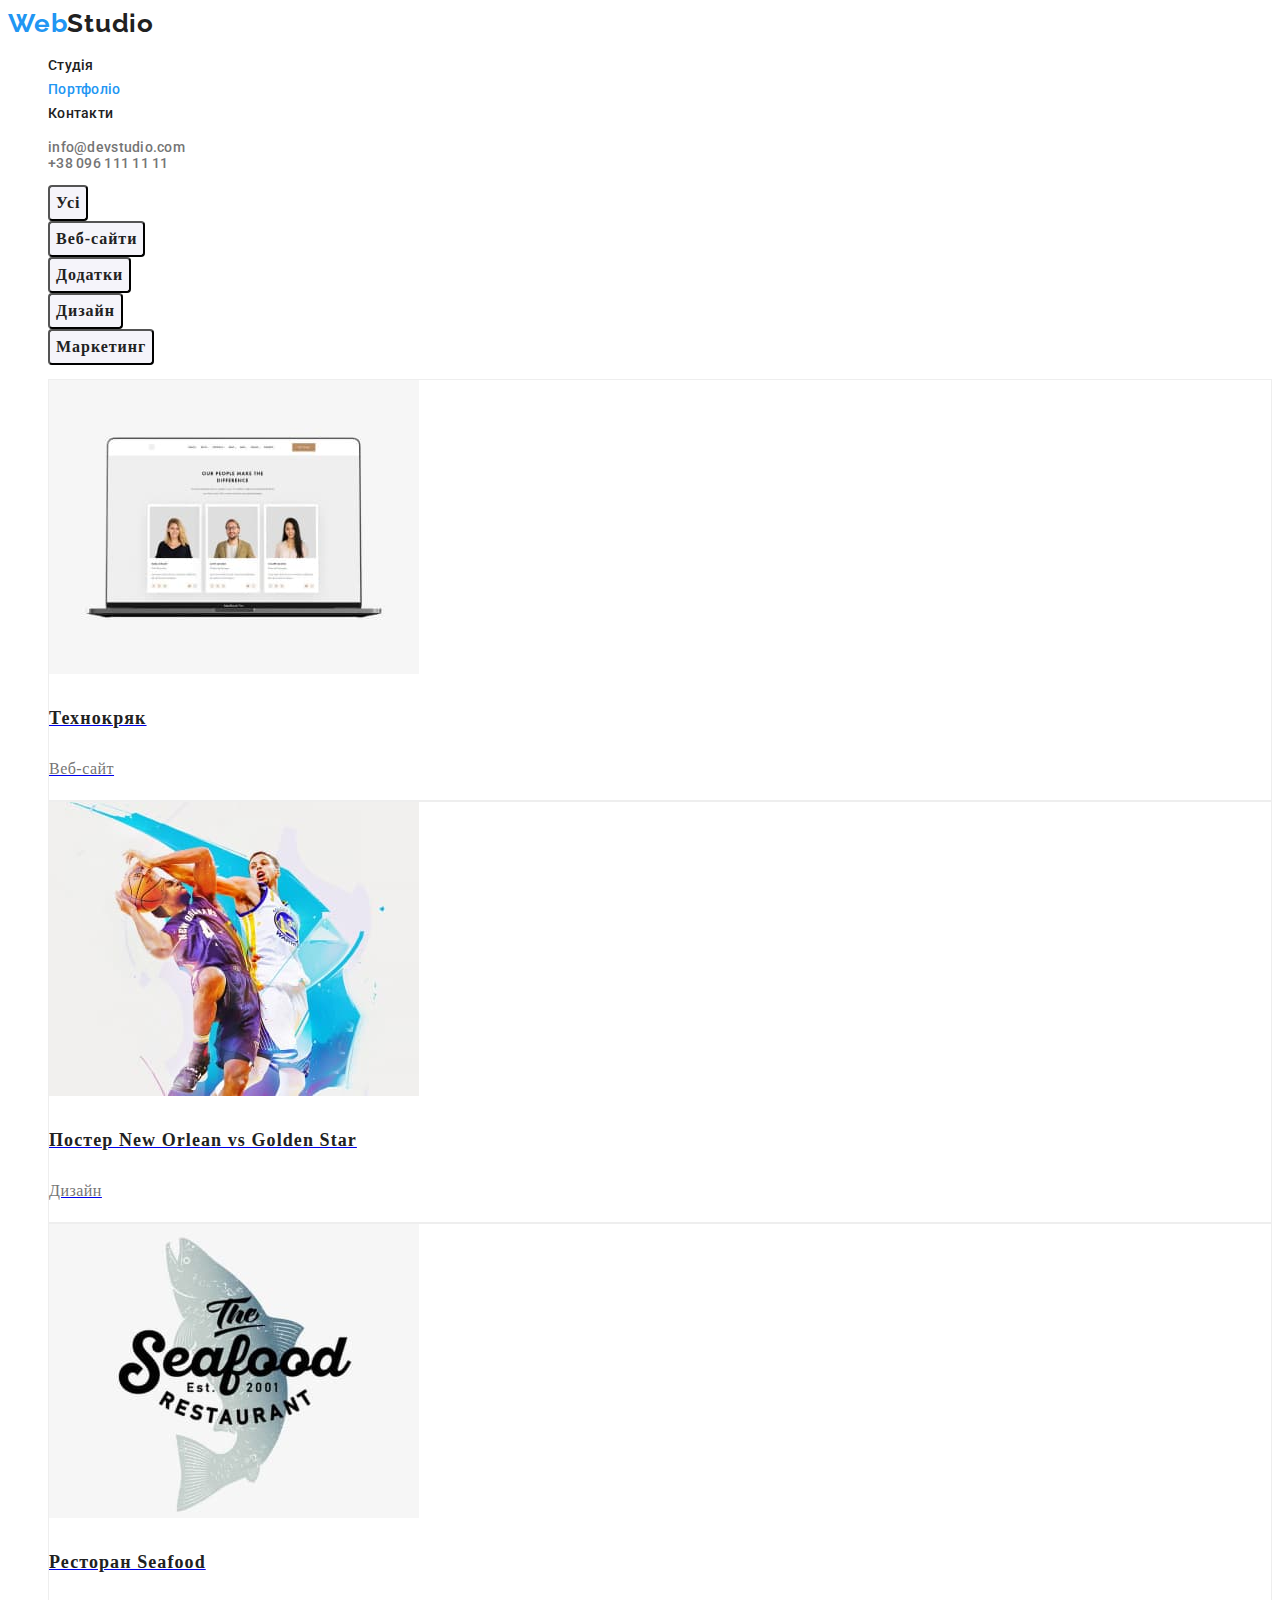
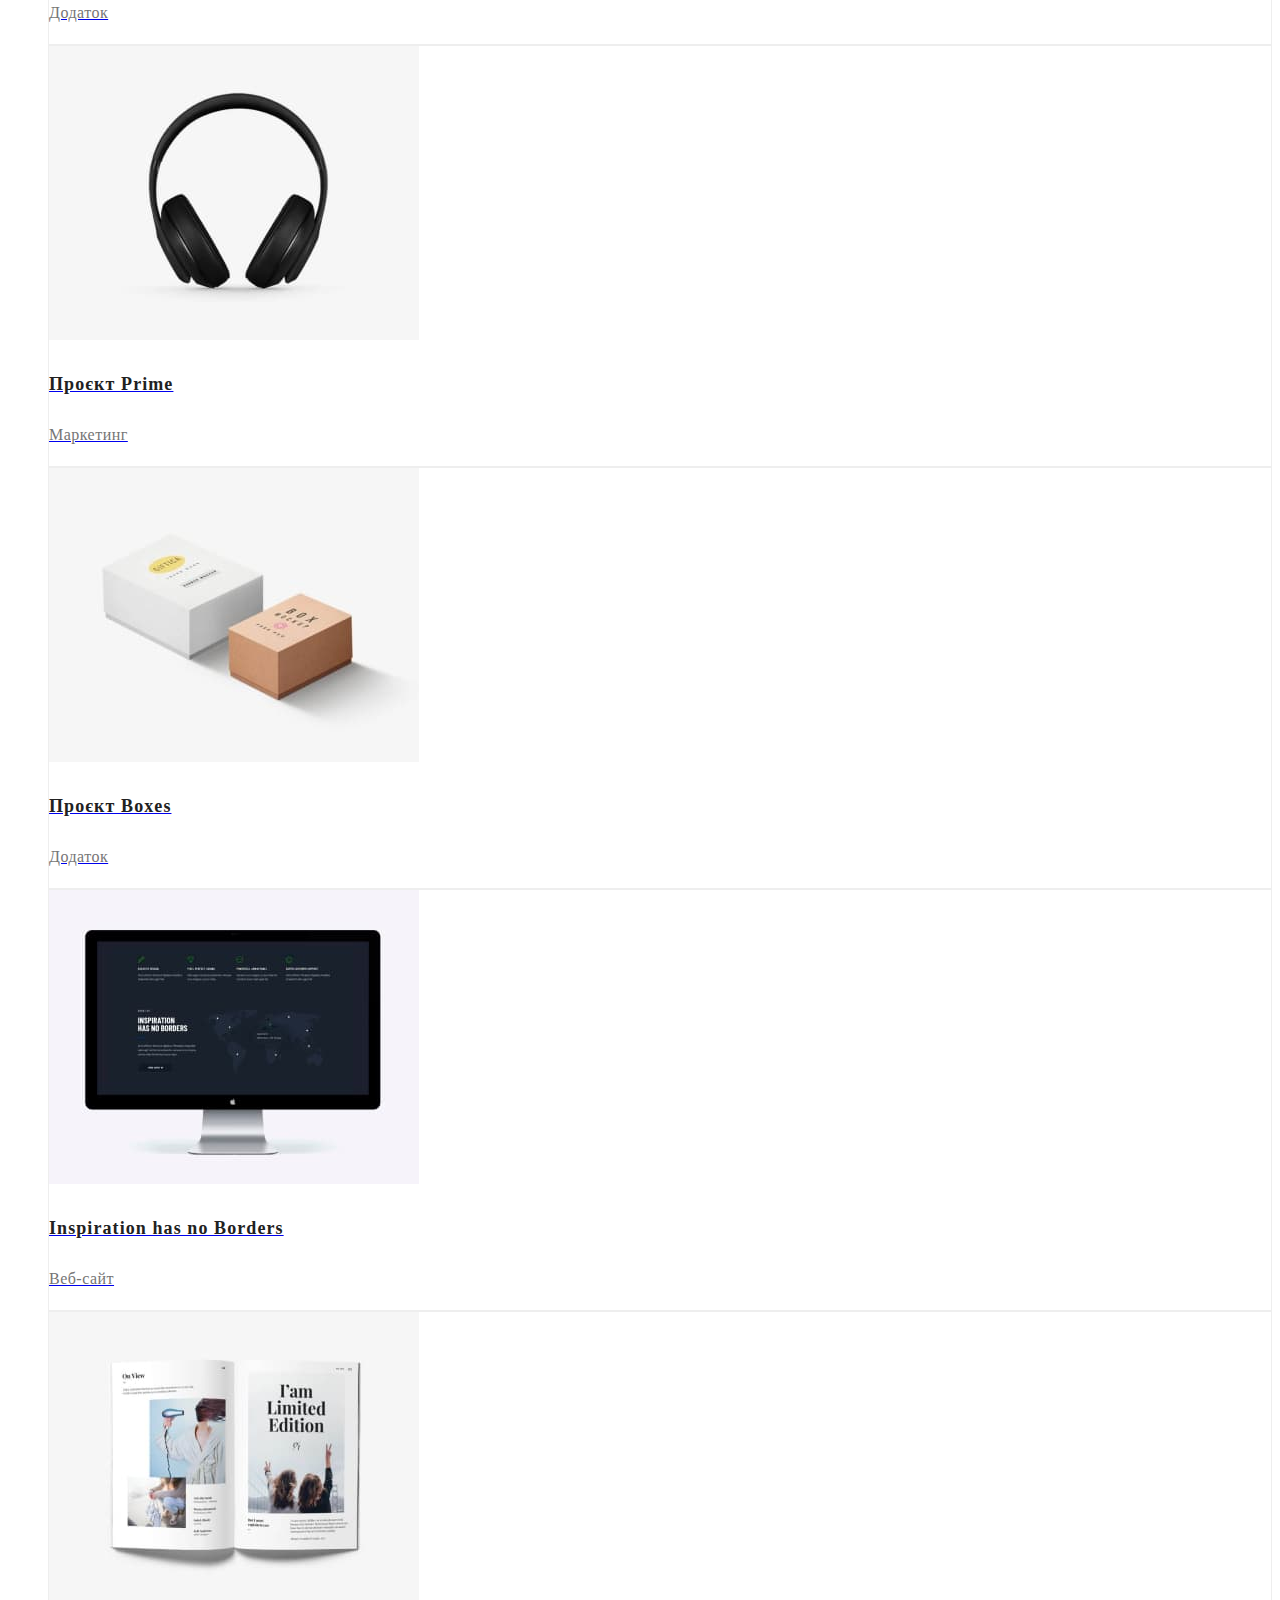
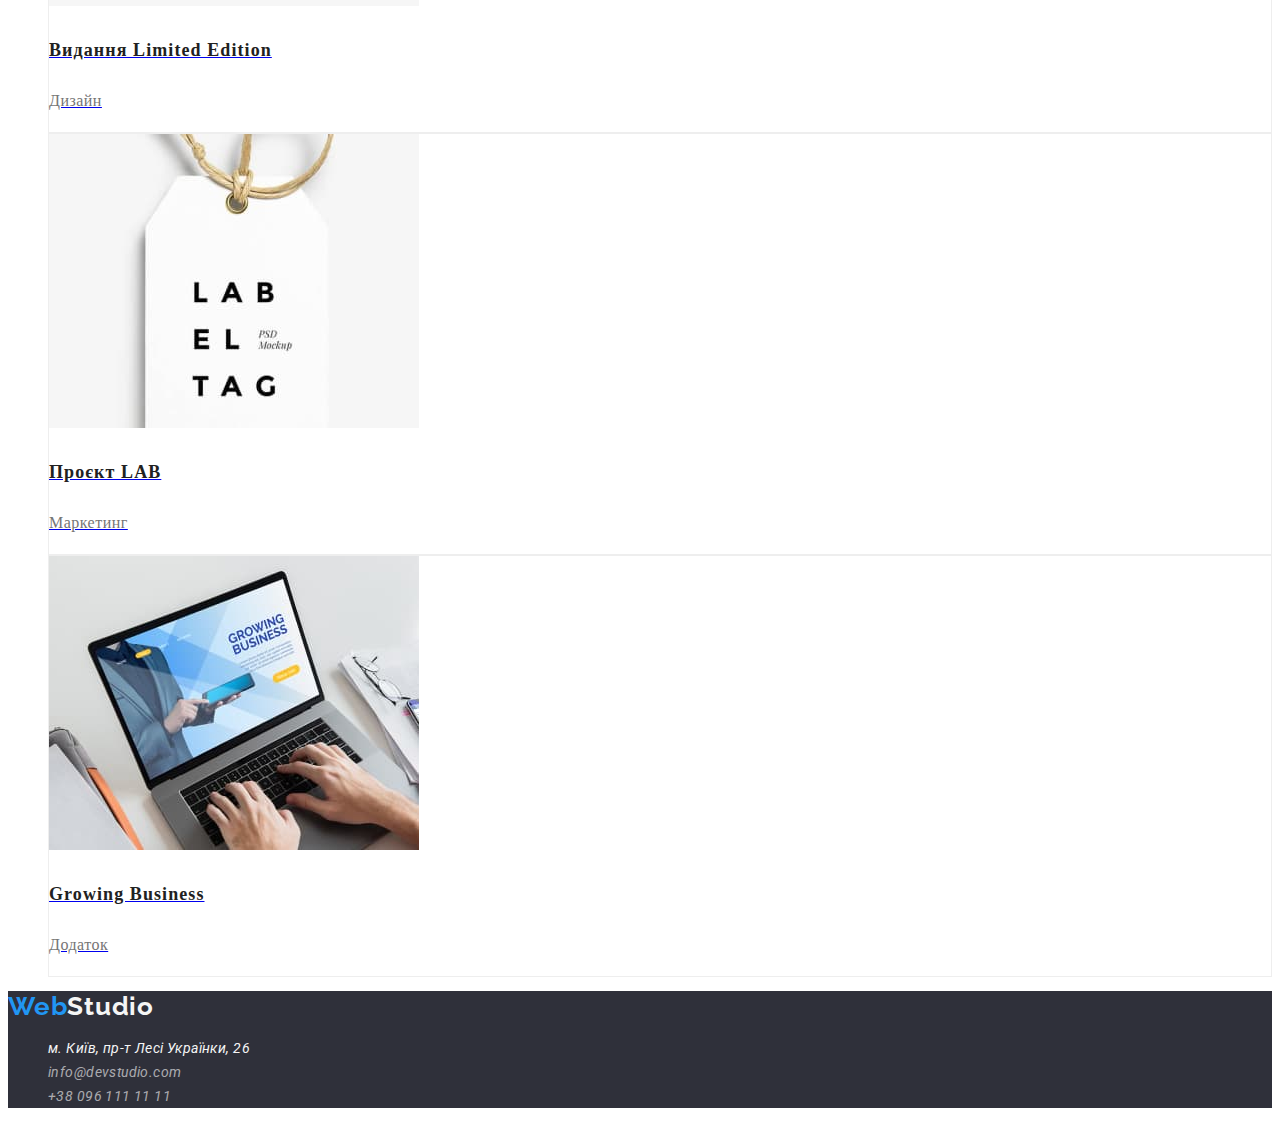
==== commit c04e69f5: "Portfolio-file-adjusred" ====
--- a/portfolio.html
+++ b/portfolio.html
@@ -6,106 +6,110 @@
     <meta name="viewport" content="width=device-width, initial-scale=1.0">
     <title>Portfolio</title>
     <link rel="preconnect" href="https://fonts.gstatic.com" crossorigin>
-    <link rel="stylesheet" href="./css/styles.css">
-    
+    <link rel="preconnect" href="https://fonts.googleapis.com">
+    <link href="https://fonts.googleapis.com/css2?family=Raleway:wght@700&family=Roboto:wght@400;500;700;900&display=swap" rel="stylesheet">
+    <link rel="stylesheet" href="./css/styles.css">    
 </head>
 <body>
 <!--Header-->
     <header class="header">
         <nav>
-            <a href="./index.html" class="logo-link link">Web<span class="accent-black">Studio</span></a>
+            <a href="./index.html" class="logo-link link">Web<span class="accent-black">Studio
+                </span>
+            </a>
             <ul class="site-nav-list list ">
-                <li><a href ="./index.html" class="link">Студія</a></li>
-                <li><a href="./portfolio.html" class="link current">Портфоліо</a></li>
-                <li><a href="/" class="link">Контакти</a></li>
+                <li><a href ="./index.html" class="navigation-link link">Студія</a></li>
+                <li><a href="./portfolio.html" class="navigation-link link current">Портфоліо</a></li>
+                <li><a href="/"class="navigation-link link">Контакти</a></li>
             </ul>
         </nav>
         <ul class="auth-nav-list list">
             <li><a href="mailto:info@devstudio.com" class="auth-link">info@devstudio.com</a></li>
             <li><a href="tel:+380961111111" class="auth-link">+38 096 111 11 11</a></li>
         </ul>
-            
     </header>
 
 <!--Filter of buttons-->
-    <main>
-        <section class="projects-filter">
-            <h1>Портфоліо</h1>
-            <ul class="filter"> 
-                <li><button type="button" class="button">Усі</button></li>
-                <li><button type="button" class="button">Веб-сайти</button></li>
-                <li><button type="button" class="button">Додатки</button></li>
-                <li><button type="button" class="button">Дизайн</button></li>
-                <li><button type="button" class="button">Маркетинг</button></li>
+<main>
+    <section>
+            <h1 class="visually-hidden">Портфоліо</h1>
+            <ul class="filters-list link list"> 
+                <li><button type="button" class="filter">Усі</button></li>
+                <li><button type="button" class="filter">Веб-сайти</button></li>
+                <li><button type="button" class="filter">Додатки</button></li>
+                <li><button type="button" class="filter">Дизайн</button></li>
+                <li><button type="button" class="filter">Маркетинг</button></li>
             </ul>
-            <ul>
-                <li>
+            <ul class="link list">
+                <li class="filter-container">
                     <a href="./portfolio.html">
                         <img src="./images/project1.jpeg" alt="Леп топ. Зображення сайту" width="370">
                         <h3 class="project-name">Технокряк</h3>
-                        <p class="app">Веб-сайт</p>                            <p>Lorem ipsum dolor sit, amet consectetur adipisicing elit. Laudantium, quod.</p>
+                        <p class="app">Веб-сайт</p>                            
+                        <p class="visually-hidden">Lorem ipsum dolor sit, amet consectetur adipisicing elit. Laudantium, quod.</p>
                     </a>
                 </li>
-                <li>
+                <li class="filter-container">
                     <a href="./portfolio.html">
                         <img src="./images/project2.jpeg" alt="Двоє гравців у бескетбол. Векторний малюнок." width="370">                            <h3 class="project-name">Постер New Orlean vs Golden Star</h3>
-                        <p lang="en" class="app">Дизайн</p>
-                        <p>Lorem ipsum dolor sit, amet consectetur adipisicing elit. Laudantium, quod.</p>
+                        <p class="app">Дизайн</p>
+                        <p class="visually-hidden">Lorem ipsum dolor sit, amet consectetur adipisicing elit. Laudantium, quod.</p>
                     </a>
                 </li>
-                <li>
+                <li class="filter-container">
                     <a href="./portfolio.html">
                         <img src="./images/project3.jpeg" alt="Логотип. Лосось." width="370">
                         <h3 lang="en" class="project-name">Ресторан Seafood</h3>
-                        <p lang="en" class="app">Додаток</p>
-                        <p>Lorem ipsum dolor sit, amet consectetur adipisicing elit. Laudantium, quod.</p>
+                        <p class="app">Додаток</p>
+                        <p class="visually-hidden">Lorem ipsum dolor sit, amet consectetur adipisicing elit. Laudantium, quod.</p>
                     </a>                    
                 </li>
-                <li>
+                <li class="filter-container">
                     <a href="./portfolio.html">
                         <img src="./images/project4.jpeg" alt="Чорні бездротові навушники." width="370">
                         <h3 lang="en" class="project-name">Проєкт Prime</h3>
-                        <p lang="en" class="app">Маркетинг</p>                            <p>Lorem ipsum dolor sit, amet consectetur adipisicing elit. Laudantium, quod.</p>
+                        <p class="app">Маркетинг</p>                            
+                        <p class="visually-hidden">Lorem ipsum dolor sit, amet consectetur adipisicing elit. Laudantium, quod.</p>
                         </a>
                 </li>
-                <li>
+                <li class="filter-container">
                     <a href="./portfolio.html">
                         <img src="./images/project5.jpeg" alt="Дві коробки. Перша біла. Друга коричневаю Коричнева менша від білої." width="370">
                         <h3 lang="en" class="project-name">Проєкт Boxes</h3>
-                        <p lang="en" class="app">Додаток</p>
-                        <p>Lorem ipsum dolor sit, amet consectetur adipisicing elit. Laudantium, quod.</p>
+                        <p class="app">Додаток</p>
+                        <p class="visually-hidden">Lorem ipsum dolor sit, amet consectetur adipisicing elit. Laudantium, quod.</p>
                     </a>
                 </li>
-                <li>
+                <li class="filter-container">
                     <a href="./portfolio.html">
                         <img src="./images/project6.jpeg" alt="Десктоп" width="370">
                         <h3 class="project-name">Inspiration has no Borders</h3>
-                        <p lang="en" class="app">Веб-сайт</p>
-                        <p>Lorem ipsum dolor sit, amet consectetur adipisicing elit. Laudantium, quod.</p>
+                        <p class="app">Веб-сайт</p>
+                        <p class="visually-hidden">Lorem ipsum dolor sit, amet consectetur adipisicing elit. Laudantium, quod.</p>
                     </a>
                 </li>
-                <li>
+                <li class="filter-container">
                     <a href="./portfolio.html">
                         <img src="./images/project7.jpeg" alt="Книга лімітованого видання" width="370">
                         <h3 class="project-name">Видання Limited Edition</h3>
-                        <p lang="en" class="app">Дизайн</p>
-                        <p>Lorem ipsum dolor sit, amet consectetur adipisicing elit. Laudantium, quod.</p>
+                        <p class="app">Дизайн</p>
+                        <p class="visually-hidden">Lorem ipsum dolor sit, amet consectetur adipisicing elit. Laudantium, quod.</p>
                     </a>
                 </li>
-                <li>
+                <li class="filter-container">
                     <a href="./portfolio.html">
                         <img src="./images/project8.jpeg" alt="Паперовий лейб" width="370">
                         <h3 class="project-name">Проєкт LAB</h3>
-                        <p lang="en" class="app">Маркетинг</p>
-                        <p>Lorem ipsum dolor sit, amet consectetur adipisicing elit. Laudantium, quod.</p>
+                        <p class="app">Маркетинг</p>
+                        <p class="visually-hidden">Lorem ipsum dolor sit, amet consectetur adipisicing elit. Laudantium, quod.</p>
                     </a>
                 </li>
-                <li>
+                <li class="filter-container">
                     <a href="./portfolio.html">
                         <img src="./images/project9.jpeg" alt="AAA" width="370">
                         <h3 class="project-name">Growing Business</h3>
-                        <p lang="en" class="app">Додаток</p>
-                        <p>Lorem ipsum dolor sit, amet consectetur adipisicing elit. Laudantium, quod.</p>
+                        <p class="app">Додаток</p>
+                        <p class="visually-hidden">Lorem ipsum dolor sit, amet consectetur adipisicing elit. Laudantium, quod.</p>
                     </a>
                 </li>
             </ul>
@@ -123,8 +127,8 @@
                     rel="noopener noreferrer nofollow" class="link-address-address link"
                     >м. Київ, пр-т Лесі Українки, 26</a>
                 </li>
-                <li><a href="mailto:info@devstudio.com" class="link-address link">info@devstudio.com></a></li>
-                <li><a href="tel:+380961111111" class="link-address link">+38 096 111 11 11></a></li>
+                <li><a href="mailto:info@devstudio.com" class="link-address link">info@devstudio.com</a></li>
+                <li><a href="tel:+380961111111" class="link-address link">+38 096 111 11 11</a></li>
             </ul>
         </address>
     </footer>
--- a/css/styles.css
+++ b/css/styles.css
@@ -2,16 +2,32 @@
     --primary-text-color: #212121;
     --hero-text-color: #F5F5F5;
     --accet-text-color: #757575;
+    --hero-text-color-low-wisibility:rgba(255, 255, 255, 0.6);
+
     --logo-blue-color:#2196F3;
     --primary-background-color:#FFFFFF;
     --additional-background-color:#F5F4FA;
     --accent-background-color:#2F303A;
-}
-
+
+    --button-color:#2196F3;
+    --button-acvive-color:#188CE8;
+
+    --filter-colour:#F5F4FA;
+    --filter-active-color:#2196F3;
+    --filter-container-background-color: #FFFFFF;
+    --filter-container-border-color: #EEEEEE;
+
+    
+/*--------------WebStudio------------ */
+    
+}
 body{
     color: var(--primary-text-color);
-    background-color: #F5F5F5;
-    font-family: 'Roboto' 'open sans';}
+    background-color: var(--primary-background-color);
+    font-family: 'Roboto' 'sans-serif';
+    font-size: 14px;
+    line-height: calc(24/14);
+}
 
 .list{
     list-style: none;
@@ -23,12 +39,12 @@
 
 /* header */
 .header{
-    background-color: var(--primary-background-color);
-    font-family: 'Roboto';
+    background-color:var(--primary-background-color);
+    font-family:'Roboto';
 }
 .logo-link{
     color:var(--logo-blue-color); 
-    font-family: 'Raleway';
+    font-family: 'Raleway','sans-serif';
     font-weight: 700;
     font-size: 26px;
     line-height: calc(31/26);
@@ -38,20 +54,13 @@
 
 .accent-black{
     color: var(--primary-text-color);
-    font-family: 'Raleway';
-    font-weight: 700;
-    font-size: 26px;
-    line-height: calc(31/26);
-    letter-spacing: 0.03em;
-    text-decoration: none;
-}
-
-.accent-black:hover {
-    color:var(--logo-blue-color);                                    
 }
 
 /* Site navigaion */
 .site-nav-list{
+}
+
+.navigation-link{
     color: var(--primary-text-color);
     font-weight: 500;
     font-size: 14px;
@@ -59,8 +68,8 @@
     letter-spacing: 0.02em;
 }
 
-.site-nav-list,.logo-link-studio-white,.link-address,.link:hover,
-.site-nav-list,.logo-link-studio-white,.link-address,.link:focus{
+.site-nav-list,.link-address,.link:hover,
+.site-nav-list,.link-address,.link:focus{
     color:var(--logo-blue-color); 
     text-decoration: none;                                      
 }
@@ -79,7 +88,7 @@
 }
 
 .auth-nav-list .auth-link {
-    color: var(--primary-text-color);
+    color: var(--accet-text-color);
     text-decoration: none;
 }
 
@@ -91,14 +100,12 @@
 /*hero*/
 .hero{
     background-color: var(--accent-background-color);
-    font-family: 'Roboto';
 }
 .hero-title{
-    font-family: 'Roboto';
     color: var(--hero-text-color);
     font-weight: 900;
     font-size: 44px;
-    line-height: calv(60/44);
+    line-height: calc(60/44);
     letter-spacing: 0.06em;
     text-align: center;
     text-transform: uppercase;
@@ -107,19 +114,22 @@
 /*button*/
 
 .button{
-    font-family: 'Roboto';
+    font-family: inherit;
     font-style: normal;
     font-weight: 700;
     font-size: 16px;
     line-height: calc(30/16);
     color: var(--hero-text-color);
-    background-color: var(--logo-blue-color);
-    letter-spacing: 0.06em;
+    background-color: var(--button-color);
+    letter-spacing: 0.06em;
+    cursor: pointer;
+    border-radius: 4px;
 }
 
 .button:hover,
 .button:focus {
-    color: var(--logo-blue-color);
+    color: var(--hero-text-color);
+    background-color: var(--button-acvive-color);
 }
 
 /*benefits*/
@@ -127,28 +137,8 @@
     font-family: 'Roboto';
     background-color: var(--primary-background-color);
 }
-.benefits-title{
-    color: var(--primary-text-color);
-    background-color: #F5F5F5;
-    font-weight: 700;
-    font-size: 14px;
-    line-height: calc(16/14);
-    letter-spacing: 0.03em;
-    text-transform: uppercase;
-    background-color: var(--primary-background-color);
-
-}
-.benefits-descriptions{
-    font-family: 'Roboto';
-    color: #757575; 
-    font-size: 14px;
-    line-height: 24px;
-    letter-spacing: 0.03em;
-    background-color: var(--primary-background-color);
-
-}
-
-.visually-hidden {
+
+.visually-hidden{
   position: absolute;
   width: 1px;
   height: 1px;
@@ -162,11 +152,25 @@
   overflow: hidden;
 }
 
+.benefits-title{
+    color: var(--primary-text-color);
+    font-weight: 700;
+    font-size: 14px;
+    line-height: calc(16/14);
+    letter-spacing: 0.03em;
+    text-transform: uppercase;
+
+}
+.benefits-descriptions{
+    color:var(--accet-text-color); 
+    font-size: 14px;
+    line-height: calc(24/14);
+    letter-spacing: 0.03em;
+}
+
 /*examples*/
-
 .examples{
-    background-color: var(--primary-background-color);
-
+    background-color:var(--primary-background-color);
 }
 .examples-title{
     color: var(--primary-text-color);
@@ -175,14 +179,6 @@
     line-height: calc(42/36);
     text-align: center;
     letter-spacing: 0.03em;
-}
-
-.examples-ul{
-
-}
-
-.examples-image{
-
 }
 
 /*our-team*/
@@ -191,35 +187,33 @@
     background-color: var(--additional-background-color);
 }
 
+.team-card{
+background-color: var(--primary-background-color);
+}
 .our-team-title{
     font-weight: 700;
     font-size: 36px;
     line-height: calc(42/36);
     text-align: center;
     letter-spacing: 0.03em;
-    background-color: var(--primary-background-color);
 }
 .team-member-name{
     color: var(--primary-text-color);
     font-weight: 500;
     font-size: 16px;
     line-height: calc(19/16);
-    background-color: var(--primary-background-color);
-
 }
 
 .team-member-posiion{
-    color:#757575;
+    color:var(--accet-text-color);
     font-size: 16px;
     line-height: calc(19/16);
     letter-spacing: 0.03em;
-    background-color: var(--primary-background-color);
-
 }
 /*footer*/
 .footer{
     font-family: 'Roboto';
-    background-color:#2F303A;
+    background-color:var(--accent-background-color);
 }
 
 /*address*/
@@ -230,10 +224,6 @@
     line-height: calc(31/26);
 }
 
-.accent-white:hover {
-    color:var(--logo-blue-color);                                    
-}
-
 .link-address-address{
     color: var(--hero-text-color);
     font-size: 14px;
@@ -246,10 +236,46 @@
     font-size: 14px;
     line-height:calc(24/14);
     letter-spacing: 0.03em;
-    color: rgba(255, 255, 255, 0.6);
-}
-
-
-/* -----portfolio----*/
-
-
+    color:var(--hero-text-color-low-wisibility);
+}
+
+
+/*--------------Portfoio------------ */
+
+.filter{
+    font-family: inherit;
+    font-style: normal;
+    font-weight: 700;
+    font-size: 16px;
+    line-height: calc(30/16);
+    color: var(--primary-text-color);
+    background-color: var(--filter-colour);
+    letter-spacing: 0.06em;
+    cursor: pointer;
+    border-radius: 4px;
+}
+
+.filter:hover,
+.filter:focus {
+    color: var(--hero-text-color);
+    background-color: var(--filter-active-color);
+}
+.project-name {
+    color: var(--primary-text-color);
+    font-weight: 700;
+    font-size: 18px;
+    line-height: calc(36/18);
+    letter-spacing: 0.06em;
+}
+
+.app{
+    color: var(--accet-text-color);
+    font-size: 16px;
+    line-height: calc(30/16);
+    letter-spacing: 0.03em;
+}
+
+.filter-container {
+    background-color: var(--ffilter-container-background-color);
+    border: 1px solid var(--filter-container-border-color)
+}
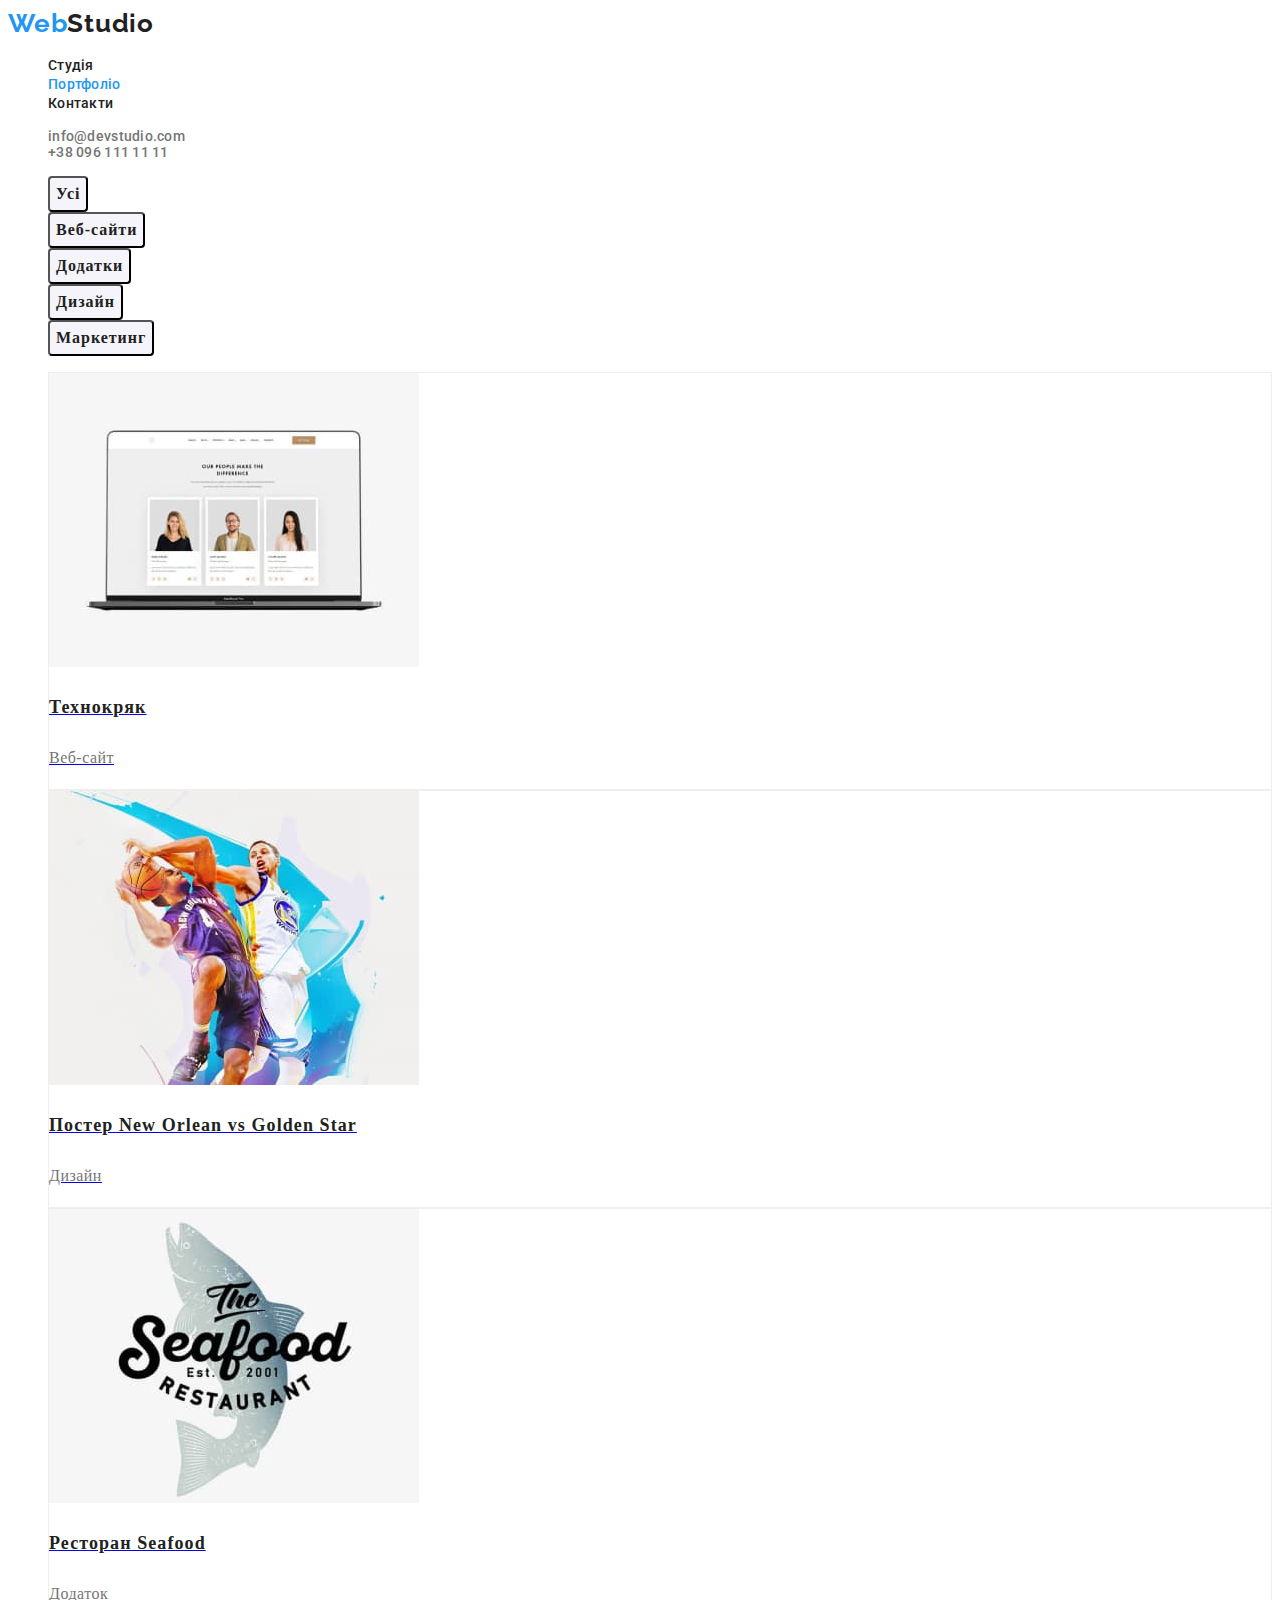
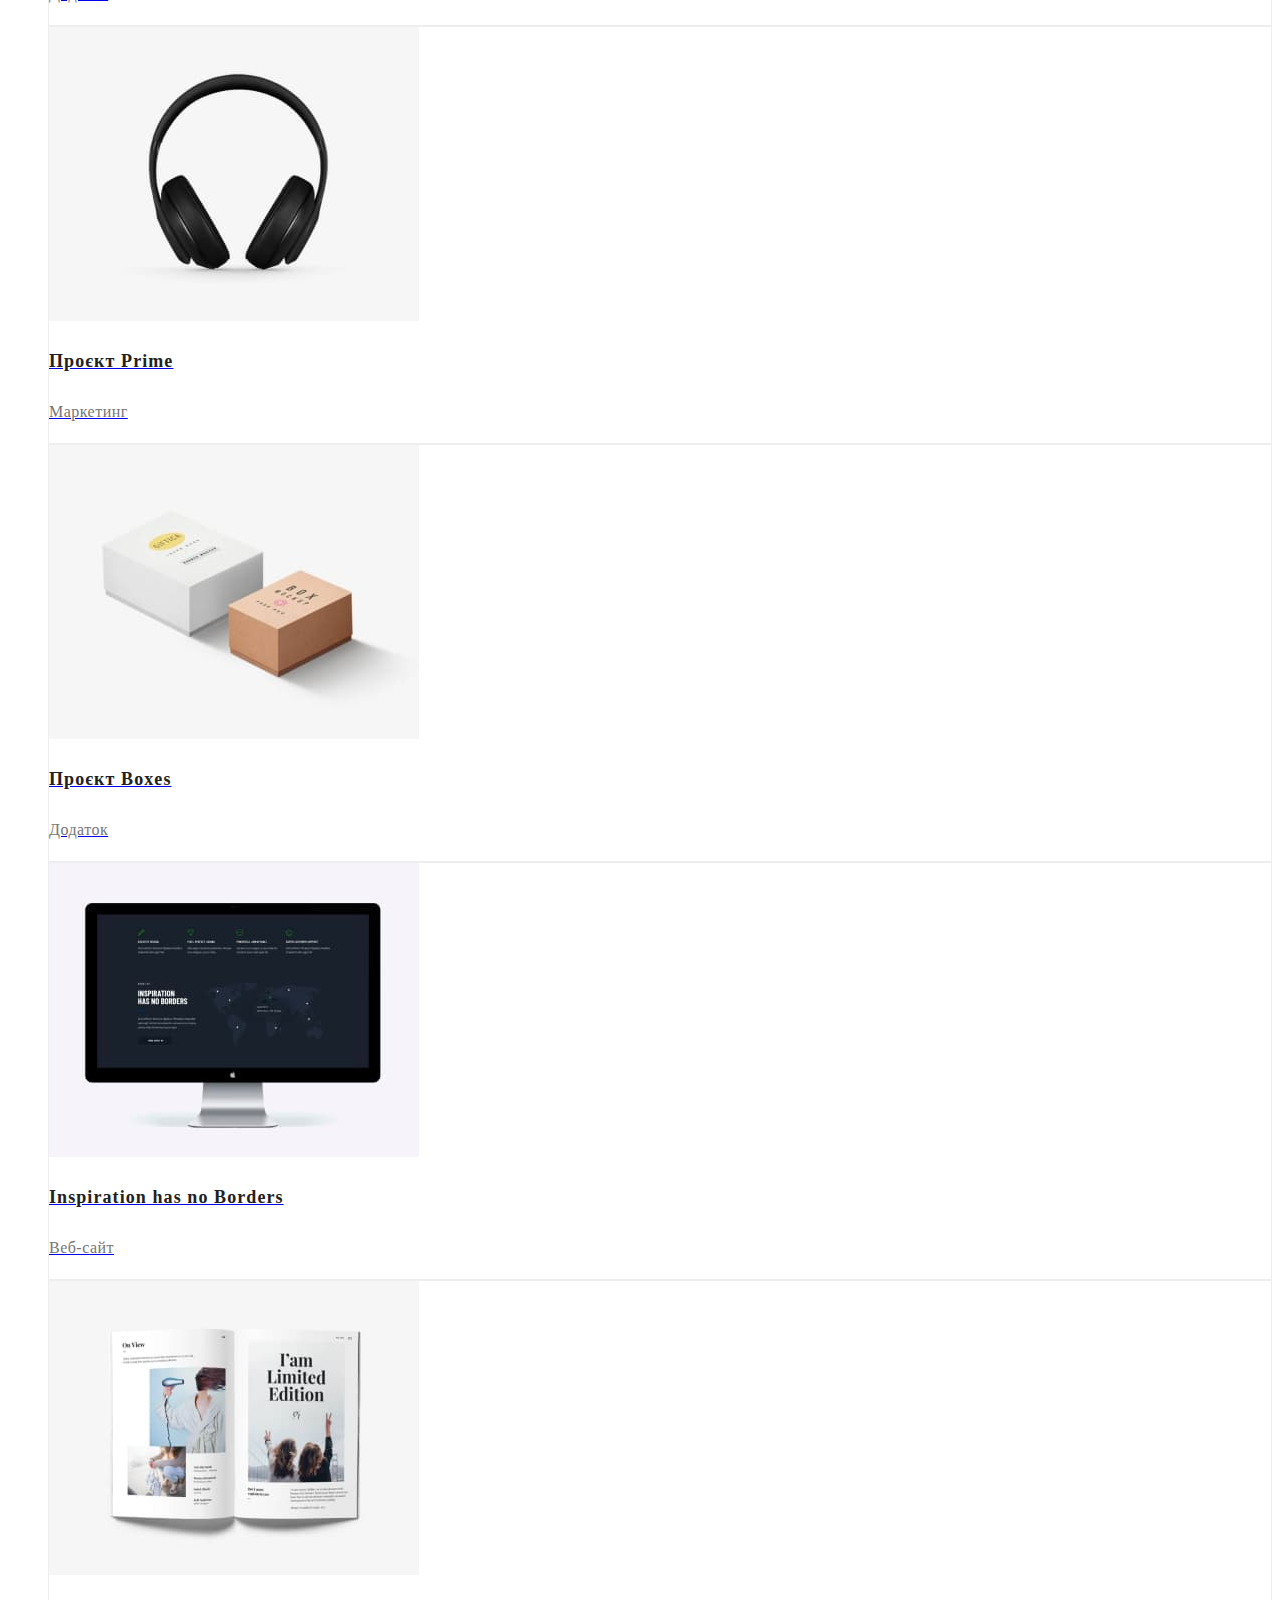
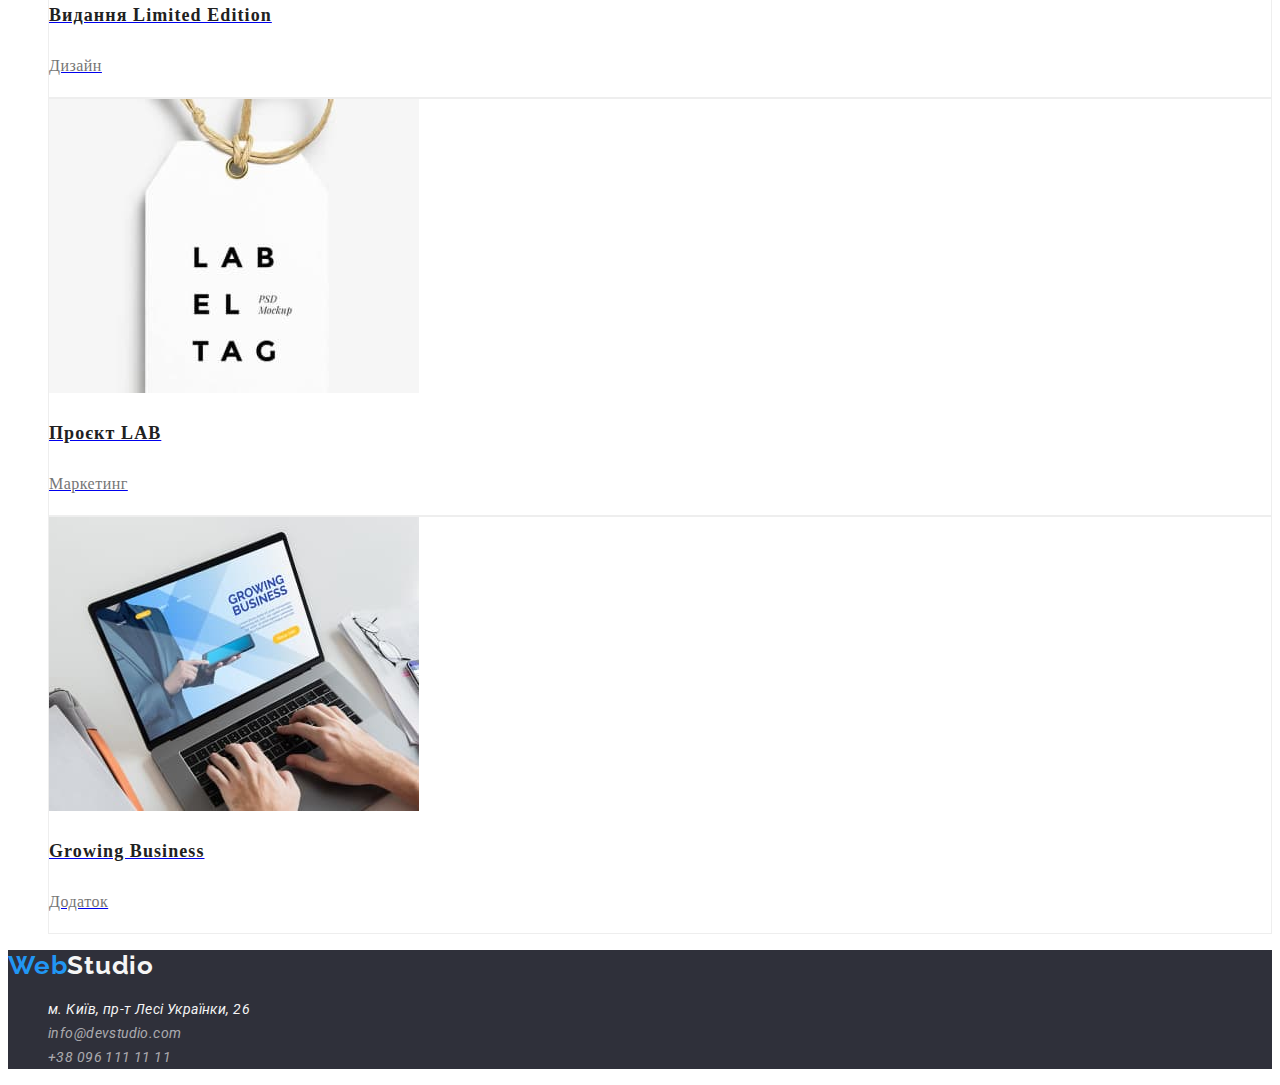
==== commit 37ff1c61: "Heade+Furer+pages has ben replaced in CSS" ====
--- a/portfolio.html
+++ b/portfolio.html
@@ -33,14 +33,14 @@
 <main>
     <section>
             <h1 class="visually-hidden">Портфоліо</h1>
-            <ul class="filters-list link list"> 
+            <ul class="filters-list list"> 
                 <li><button type="button" class="filter">Усі</button></li>
                 <li><button type="button" class="filter">Веб-сайти</button></li>
                 <li><button type="button" class="filter">Додатки</button></li>
                 <li><button type="button" class="filter">Дизайн</button></li>
                 <li><button type="button" class="filter">Маркетинг</button></li>
             </ul>
-            <ul class="link list">
+            <ul class="list link">
                 <li class="filter-container">
                     <a href="./portfolio.html">
                         <img src="./images/project1.jpeg" alt="Леп топ. Зображення сайту" width="370">
--- a/css/styles.css
+++ b/css/styles.css
@@ -16,17 +16,12 @@
     --filter-active-color:#2196F3;
     --filter-container-background-color: #FFFFFF;
     --filter-container-border-color: #EEEEEE;
-
     
-/*--------------WebStudio------------ */
-    
-}
+}
+
 body{
-    color: var(--primary-text-color);
     background-color: var(--primary-background-color);
-    font-family: 'Roboto' 'sans-serif';
-    font-size: 14px;
-    line-height: calc(24/14);
+    font-family:'Roboto''sans-serif';
 }
 
 .list{
@@ -36,107 +31,6 @@
 .link{
     text-decoration: none;
 } 
-
-/* header */
-.header{
-    background-color:var(--primary-background-color);
-    font-family:'Roboto';
-}
-.logo-link{
-    color:var(--logo-blue-color); 
-    font-family: 'Raleway','sans-serif';
-    font-weight: 700;
-    font-size: 26px;
-    line-height: calc(31/26);
-    letter-spacing: 0.03em;
-    text-decoration: none;
-}
-
-.accent-black{
-    color: var(--primary-text-color);
-}
-
-/* Site navigaion */
-.site-nav-list{
-}
-
-.navigation-link{
-    color: var(--primary-text-color);
-    font-weight: 500;
-    font-size: 14px;
-    line-height: calc(16/14);
-    letter-spacing: 0.02em;
-}
-
-.site-nav-list,.link-address,.link:hover,
-.site-nav-list,.link-address,.link:focus{
-    color:var(--logo-blue-color); 
-    text-decoration: none;                                      
-}
-
-.site-nav-list .link.current{
-    color: var(--logo-blue-color);
-}
-/* Site autharisation */
-.auth-nav-list, .auth-link:hover
-.auth-nav-list, .auth-link:focus{
-    color:var(--logo-blue-color);        
-    font-weight: 500;
-    font-size: 14px;
-    line-height: calc(16/14);
-    letter-spacing: 0.02em;
-}
-
-.auth-nav-list .auth-link {
-    color: var(--accet-text-color);
-    text-decoration: none;
-}
-
-.auth-nav-list,.auth-link:hover,
-.auth-nav-list,.auth-link:focus{
-    color:var(--logo-blue-color);                                       
-}
-
-/*hero*/
-.hero{
-    background-color: var(--accent-background-color);
-}
-.hero-title{
-    color: var(--hero-text-color);
-    font-weight: 900;
-    font-size: 44px;
-    line-height: calc(60/44);
-    letter-spacing: 0.06em;
-    text-align: center;
-    text-transform: uppercase;
-    }
-
-/*button*/
-
-.button{
-    font-family: inherit;
-    font-style: normal;
-    font-weight: 700;
-    font-size: 16px;
-    line-height: calc(30/16);
-    color: var(--hero-text-color);
-    background-color: var(--button-color);
-    letter-spacing: 0.06em;
-    cursor: pointer;
-    border-radius: 4px;
-}
-
-.button:hover,
-.button:focus {
-    color: var(--hero-text-color);
-    background-color: var(--button-acvive-color);
-}
-
-/*benefits*/
-.benefits{
-    font-family: 'Roboto';
-    background-color: var(--primary-background-color);
-}
 
 .visually-hidden{
   position: absolute;
@@ -152,6 +46,141 @@
   overflow: hidden;
 }
 
+/* -------------header------------ */
+.header{
+    background-color:var(--primary-background-color);
+    font-family:'Roboto';
+}
+.logo-link{
+    color:var(--logo-blue-color); 
+    font-family: 'Raleway','sans-serif';
+    font-weight: 700;
+    font-size: 26px;
+    line-height: calc(31/26);
+    letter-spacing: 0.03em;
+    text-decoration: none;
+}
+
+.accent-black{
+    color: var(--primary-text-color);
+}
+
+/* Site navigaion */
+.site-nav-list{
+}
+
+.navigation-link{
+    color: var(--primary-text-color);
+    font-weight: 500;
+    font-size: 14px;
+    line-height: calc(16/14);
+    letter-spacing: 0.02em;
+}
+
+.site-nav-list,.link-address,.link:hover,
+.site-nav-list,.link-address,.link:focus{
+    color:var(--logo-blue-color); 
+    text-decoration: none;                                      
+}
+
+.site-nav-list .link.current{
+    color: var(--logo-blue-color);
+}
+/* Site autharisation */
+.auth-nav-list, .auth-link:hover
+.auth-nav-list, .auth-link:focus{
+    color:var(--logo-blue-color);        
+    font-weight: 500;
+    font-size: 14px;
+    line-height: calc(16/14);
+    letter-spacing: 0.02em;
+}
+
+.auth-nav-list .auth-link {
+    color: var(--accet-text-color);
+    text-decoration: none;
+}
+
+.auth-nav-list,.auth-link:hover,
+.auth-nav-list,.auth-link:focus{
+    color:var(--logo-blue-color);                                       
+}
+
+
+/*--------------footer--------------*/
+.footer{
+    font-family: 'Roboto';
+    background-color:var(--accent-background-color);
+}
+
+/*address*/
+.accent-white{
+    color:var(--hero-text-color);
+    font-weight: 700;
+    font-size: 26px;
+    line-height: calc(31/26);
+}
+
+.link-address-address{
+    color: var(--hero-text-color);
+    font-size: 14px;
+    line-height:calc(24/14);
+    letter-spacing: 0.03em;
+}
+
+.link-address{
+    color: var(--hero-text-color);
+    font-size: 14px;
+    line-height:calc(24/14);
+    letter-spacing: 0.03em;
+    color:var(--hero-text-color-low-wisibility);
+}
+
+
+
+/*--------------WebStudio------------ */
+
+/*hero*/
+.hero{
+    background-color: var(--accent-background-color);
+}
+.hero-title{
+    color: var(--hero-text-color);
+    font-weight: 900;
+    font-size: 44px;
+    line-height: calc(60/44);
+    letter-spacing: 0.06em;
+    text-align: center;
+    text-transform: uppercase;
+    }
+
+/*button*/
+
+.button{
+    font-family: inherit;
+    font-style: normal;
+    font-weight: 700;
+    font-size: 16px;
+    line-height: calc(30/16);
+    color: var(--hero-text-color);
+    background-color: var(--button-color);
+    letter-spacing: 0.06em;
+    cursor: pointer;
+    border-radius: 4px;
+}
+
+.button:hover,
+.button:focus {
+    color: var(--hero-text-color);
+    background-color: var(--button-acvive-color);
+}
+
+/*benefits*/
+.benefits{
+    font-family: 'Roboto';
+    background-color: var(--primary-background-color);
+}
+
 .benefits-title{
     color: var(--primary-text-color);
     font-weight: 700;
@@ -210,35 +239,6 @@
     line-height: calc(19/16);
     letter-spacing: 0.03em;
 }
-/*footer*/
-.footer{
-    font-family: 'Roboto';
-    background-color:var(--accent-background-color);
-}
-
-/*address*/
-.accent-white{
-    color:var(--hero-text-color);
-    font-weight: 700;
-    font-size: 26px;
-    line-height: calc(31/26);
-}
-
-.link-address-address{
-    color: var(--hero-text-color);
-    font-size: 14px;
-    line-height:calc(24/14);
-    letter-spacing: 0.03em;
-}
-
-.link-address{
-    color: var(--hero-text-color);
-    font-size: 14px;
-    line-height:calc(24/14);
-    letter-spacing: 0.03em;
-    color:var(--hero-text-color-low-wisibility);
-}
-
 
 /*--------------Portfoio------------ */
 
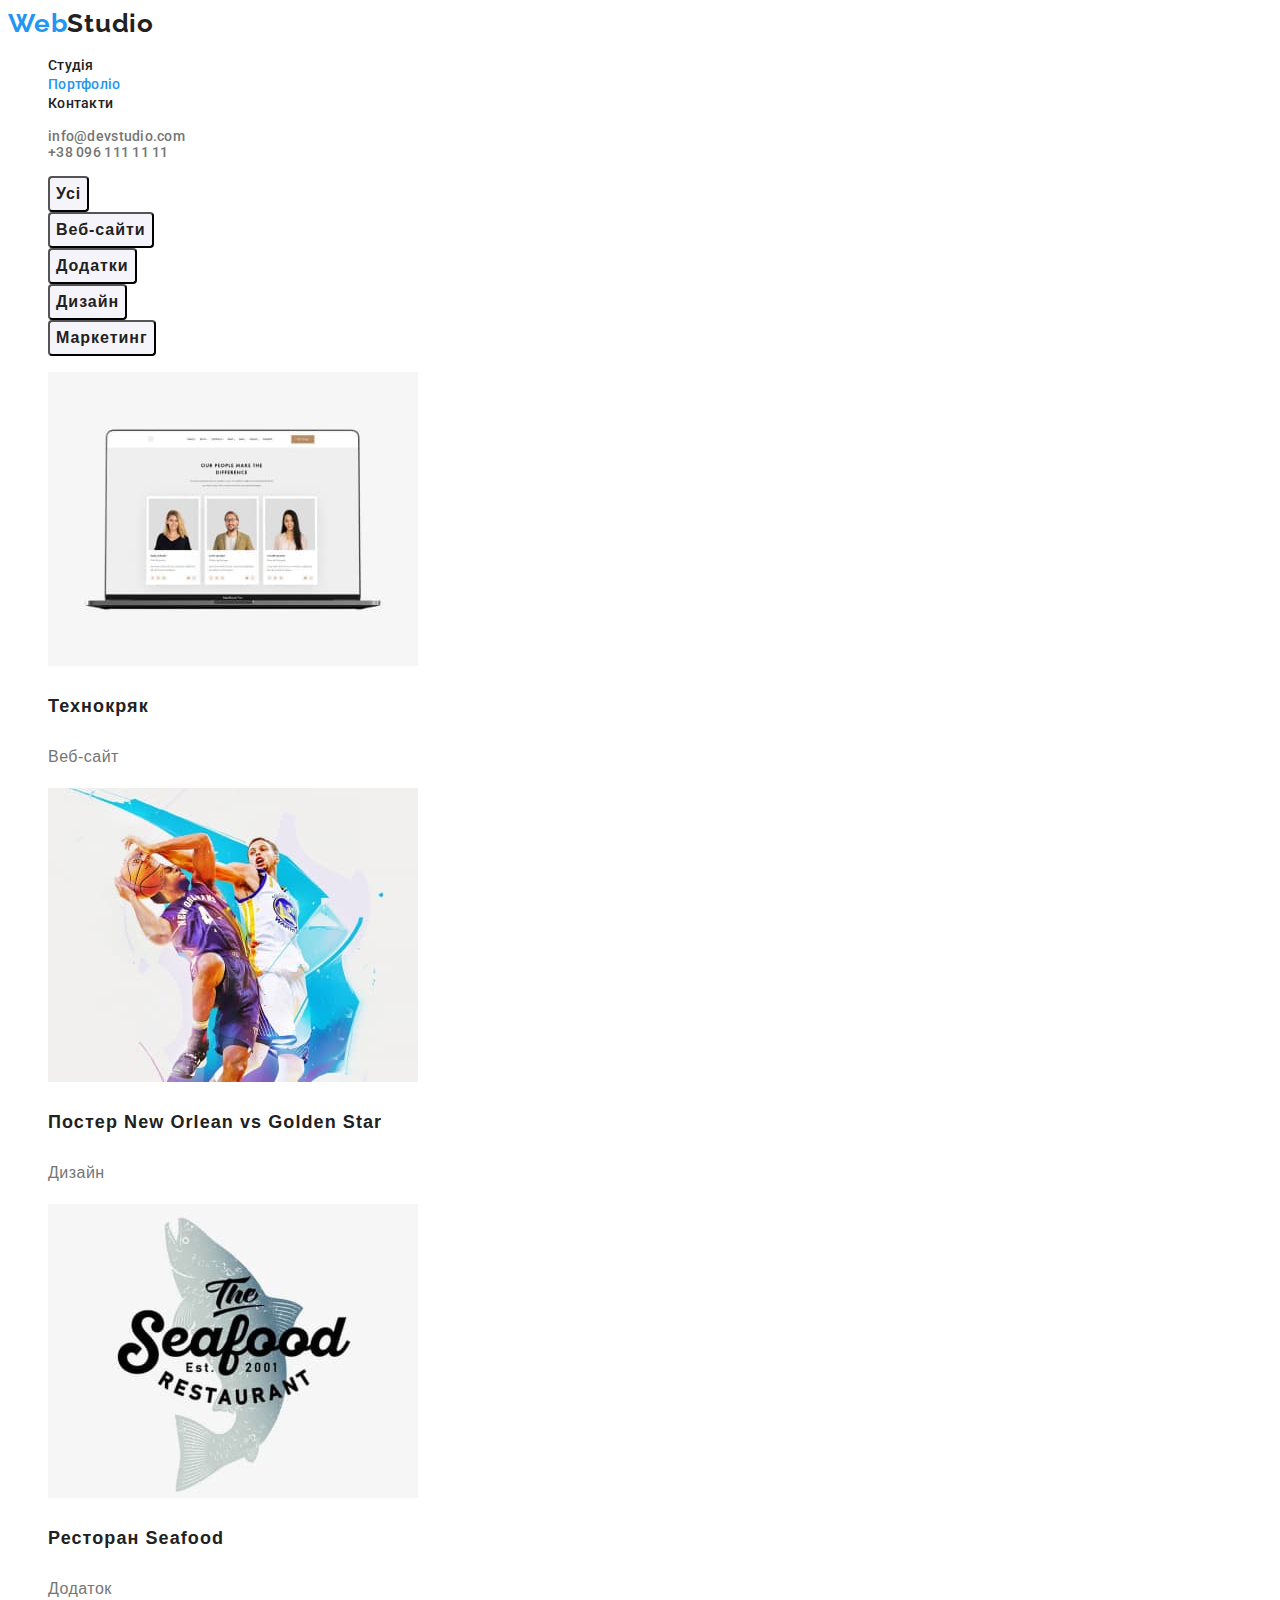
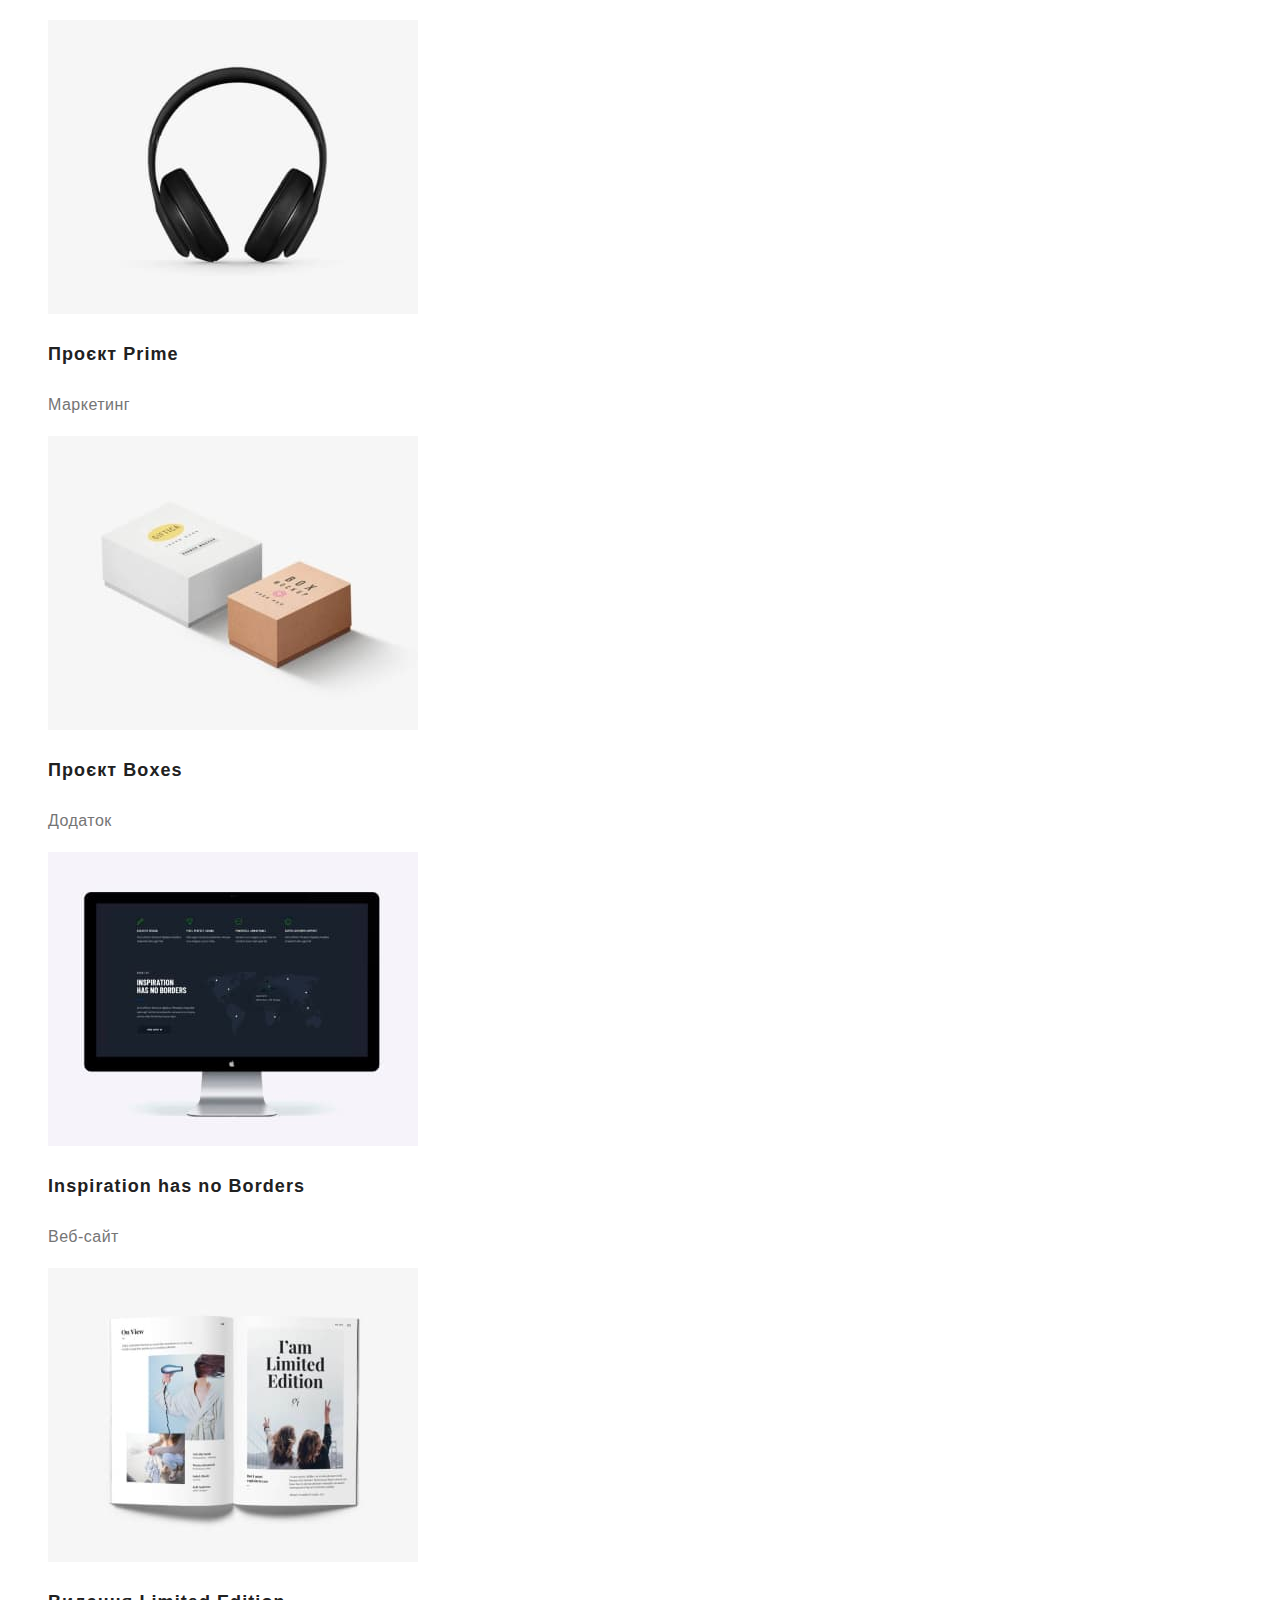
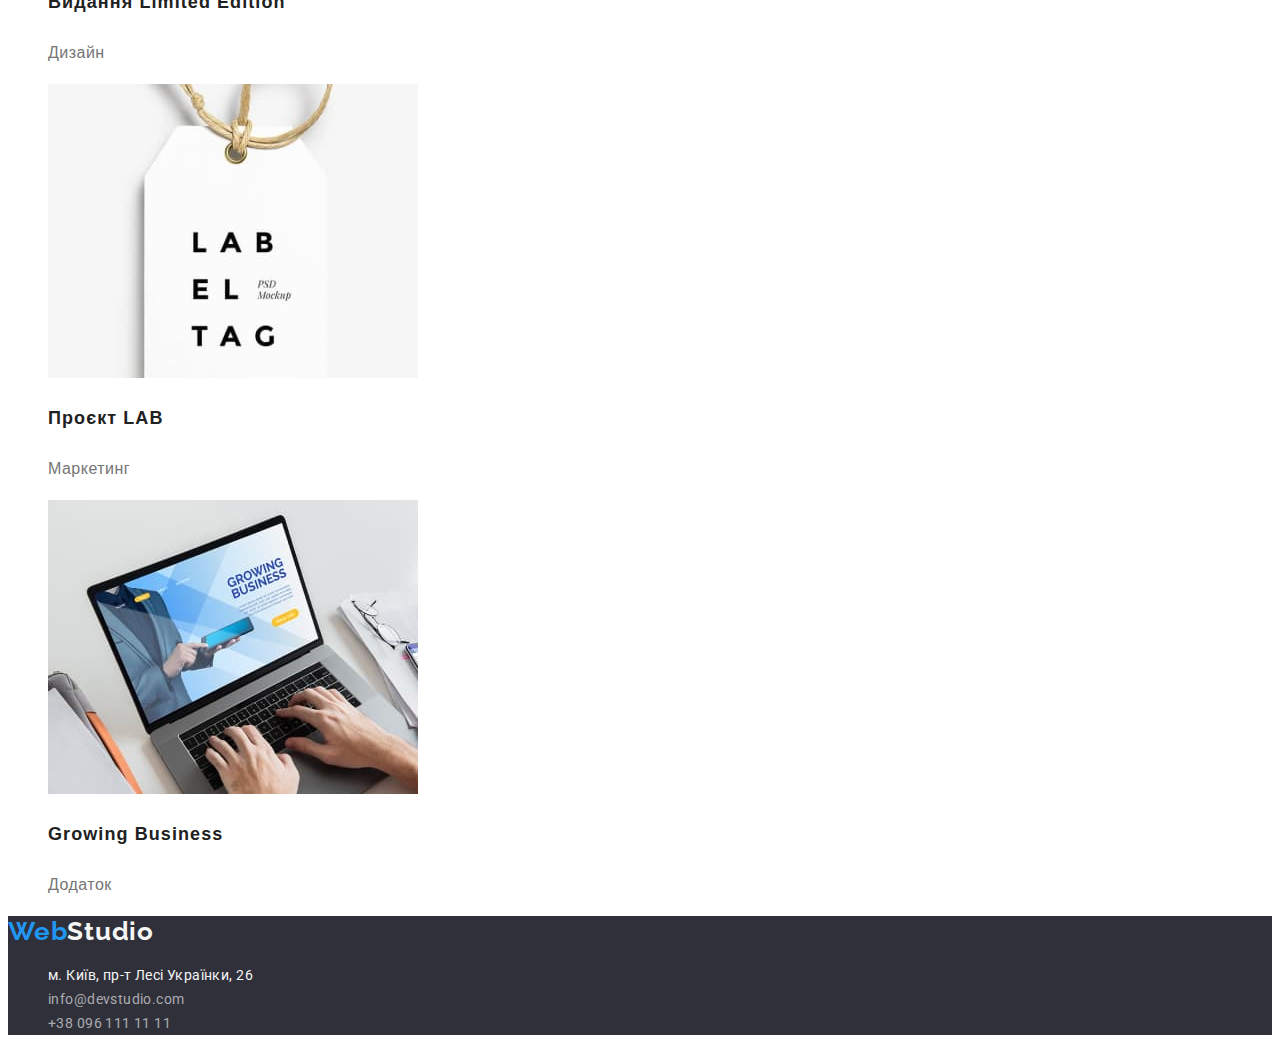
==== commit 2d186909: "1. Body - виправила лапки фону - запрацювало 2. лінки - прибрала курсив (вказала класу .link {font-s" ====
--- a/portfolio.html
+++ b/portfolio.html
@@ -42,7 +42,7 @@
             </ul>
             <ul class="list link">
                 <li class="filter-container">
-                    <a href="./portfolio.html">
+                    <a href="./portfolio.html" class="conteiner-link">
                         <img src="./images/project1.jpeg" alt="Леп топ. Зображення сайту" width="370">
                         <h3 class="project-name">Технокряк</h3>
                         <p class="app">Веб-сайт</p>                            
@@ -50,14 +50,14 @@
                     </a>
                 </li>
                 <li class="filter-container">
-                    <a href="./portfolio.html">
+                    <a href="./portfolio.html" class="conteiner-link">
                         <img src="./images/project2.jpeg" alt="Двоє гравців у бескетбол. Векторний малюнок." width="370">                            <h3 class="project-name">Постер New Orlean vs Golden Star</h3>
                         <p class="app">Дизайн</p>
                         <p class="visually-hidden">Lorem ipsum dolor sit, amet consectetur adipisicing elit. Laudantium, quod.</p>
                     </a>
                 </li>
                 <li class="filter-container">
-                    <a href="./portfolio.html">
+                    <a href="./portfolio.html" class="conteiner-link">
                         <img src="./images/project3.jpeg" alt="Логотип. Лосось." width="370">
                         <h3 lang="en" class="project-name">Ресторан Seafood</h3>
                         <p class="app">Додаток</p>
@@ -65,7 +65,7 @@
                     </a>                    
                 </li>
                 <li class="filter-container">
-                    <a href="./portfolio.html">
+                    <a href="./portfolio.html" class="conteiner-link">
                         <img src="./images/project4.jpeg" alt="Чорні бездротові навушники." width="370">
                         <h3 lang="en" class="project-name">Проєкт Prime</h3>
                         <p class="app">Маркетинг</p>                            
@@ -73,7 +73,7 @@
                         </a>
                 </li>
                 <li class="filter-container">
-                    <a href="./portfolio.html">
+                    <a href="./portfolio.html" class="conteiner-link">
                         <img src="./images/project5.jpeg" alt="Дві коробки. Перша біла. Друга коричневаю Коричнева менша від білої." width="370">
                         <h3 lang="en" class="project-name">Проєкт Boxes</h3>
                         <p class="app">Додаток</p>
@@ -81,7 +81,7 @@
                     </a>
                 </li>
                 <li class="filter-container">
-                    <a href="./portfolio.html">
+                    <a href="./portfolio.html" class="conteiner-link">
                         <img src="./images/project6.jpeg" alt="Десктоп" width="370">
                         <h3 class="project-name">Inspiration has no Borders</h3>
                         <p class="app">Веб-сайт</p>
@@ -89,7 +89,7 @@
                     </a>
                 </li>
                 <li class="filter-container">
-                    <a href="./portfolio.html">
+                    <a href="./portfolio.html" class="conteiner-link">
                         <img src="./images/project7.jpeg" alt="Книга лімітованого видання" width="370">
                         <h3 class="project-name">Видання Limited Edition</h3>
                         <p class="app">Дизайн</p>
@@ -97,7 +97,7 @@
                     </a>
                 </li>
                 <li class="filter-container">
-                    <a href="./portfolio.html">
+                    <a href="./portfolio.html" class="conteiner-link">
                         <img src="./images/project8.jpeg" alt="Паперовий лейб" width="370">
                         <h3 class="project-name">Проєкт LAB</h3>
                         <p class="app">Маркетинг</p>
@@ -105,7 +105,7 @@
                     </a>
                 </li>
                 <li class="filter-container">
-                    <a href="./portfolio.html">
+                    <a href="./portfolio.html" class="conteiner-link">
                         <img src="./images/project9.jpeg" alt="AAA" width="370">
                         <h3 class="project-name">Growing Business</h3>
                         <p class="app">Додаток</p>
--- a/css/styles.css
+++ b/css/styles.css
@@ -21,7 +21,7 @@
 
 body{
     background-color: var(--primary-background-color);
-    font-family:'Roboto''sans-serif';
+    font-family: "Robot", sans-serif;
 }
 
 .list{
@@ -30,6 +30,8 @@
 
 .link{
     text-decoration: none;
+    font-style: normal;
+
 } 
 
 .visually-hidden{
@@ -58,7 +60,6 @@
     font-size: 26px;
     line-height: calc(31/26);
     letter-spacing: 0.03em;
-    text-decoration: none;
 }
 
 .accent-black{
@@ -66,9 +67,6 @@
 }
 
 /* Site navigaion */
-.site-nav-list{
-}
-
 .navigation-link{
     color: var(--primary-text-color);
     font-weight: 500;
@@ -177,7 +175,6 @@
 
 /*benefits*/
 .benefits{
-    font-family: 'Roboto';
     background-color: var(--primary-background-color);
 }
 
@@ -276,6 +273,10 @@
 }
 
 .filter-container {
-    background-color: var(--ffilter-container-background-color);
-    border: 1px solid var(--filter-container-border-color)
-}
+    background-color: var(--filter-container-background-color);
+}
+
+.conteiner-link{
+    text-decoration: none;
+}
+
